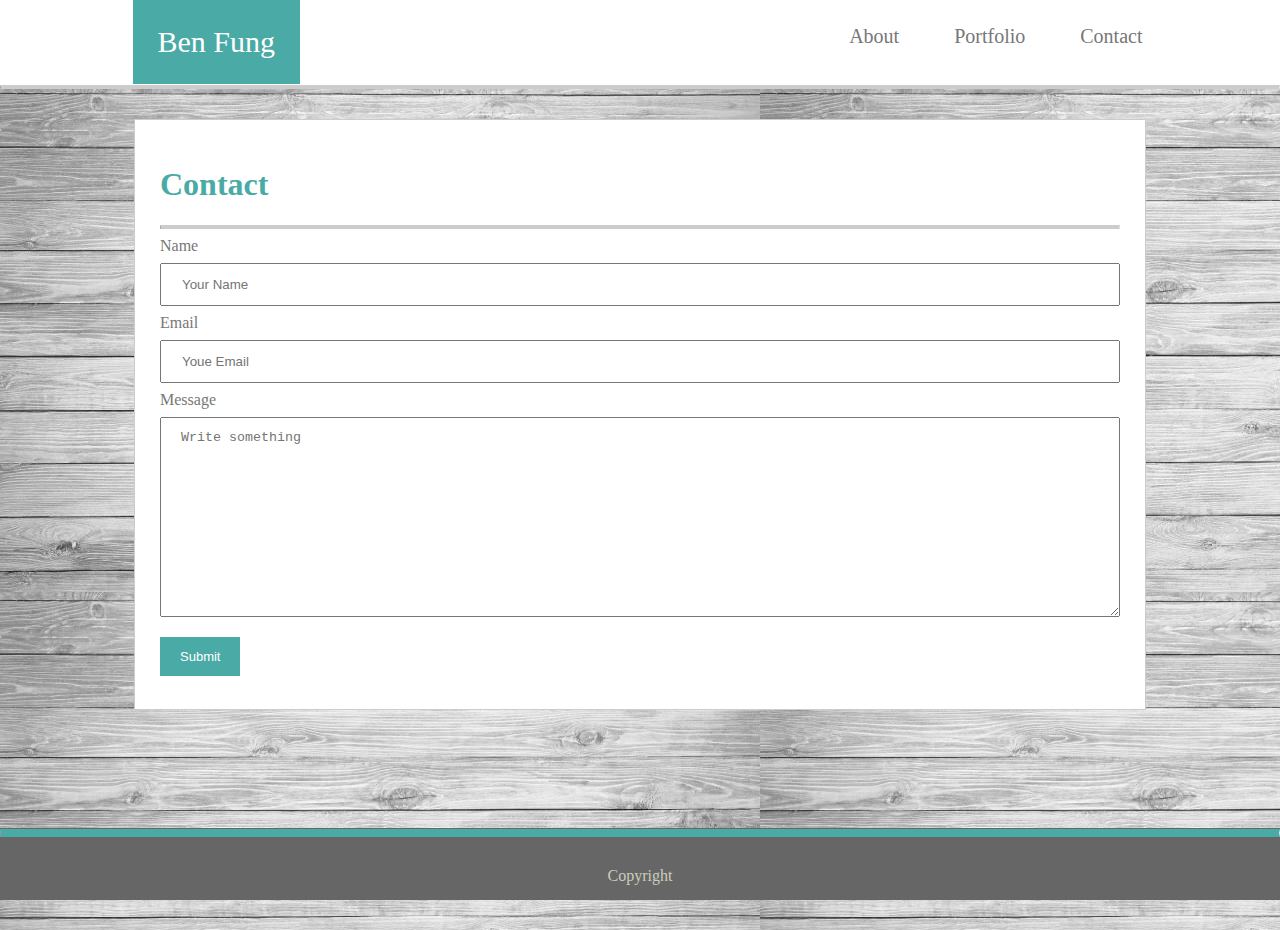
==== contact.html @ c78a5fa1 "added media queries @ 980px" ====
<!DOCTYPE html>
<html>
    <head>
        <meta name="viewport" content="width=device-width, initial-scale=1">
        <title>Ben Fung Contact</title>
        <link rel="stylesheet" type="text/css" href="assets/css/style.css">
    </head>

    <body>

        <div class="header">
            <div class="name">
                Ben Fung
            </div>
            <nav class="nav">
                <a href="index.html">About</a>
                <a href="portfolio.html">Portfolio</a>
                <a href="contact.html">Contact<a>
            </nav>
            
        </div>

        <section>

            <hr id="headline">

            <div class="container">
            
                <h1>Contact</h1>
                <hr>

                <form>

                    <label for="name">Name</label>
                    <input type="text" id="name" name="name" placeholder="Your Name">

                    <label for="email">Email</label>
                    <input type="text" id="email" name="email" placeholder="Youe Email">

                    <label for="message">Message</label>
                    <textarea type="text" id="message" name="message" placeholder="Write something"></textarea>

                    <input type="submit" value="Submit">

                </form>
                

            </div>

            <footer class="footer">
                <hr id=footline>
                Copyright
            </footer>

        </section>

    </body>
</html>
---- assets/css/style.css ----
body {
    margin: 0 auto;
}

section {
    background-image: url("../images/Grey.jpg");
    padding-bottom: 190px;
}

.header {
    background-color: #ffffff;
    padding: 25px 0;
    font-size: 20px;
    width: 1015px;
    margin: 0 auto;
}

.nav {
   float: right;
   position: relative;
   right: -20px;
}

div h1 {
    color: #4aaaa5;
    font-size: xx-large;
}

#headline {
    margin-top: 35px;
}

hr {
    border-top: 3px solid #cccccc;
    border-bottom: 1px solid #cccccc;
}

 nav a:link, nav a:visited, nav a:hover, nav a:active {
    color: #777777;
    text-decoration: none;
    padding: 15px 25px;
}

.name{
    position: absolute;
    top: 0;
    background-color: #4aaaa5;
    font-size: 30px;
    color: #ffffff;
    padding: 25px;
    width: fit-content;
    float: left;
}

.container {
    background-color: #ffffff;
    color: #777777;
    width: 960px;
    margin: 30px auto;
    border: 1px solid #cccccc;
    padding: 25px;
    overflow: auto;
}

img {
    width: 150px;
    height: 200px;
    float: left;
    padding: 20px 20px 20px 0;
}

.p {
    padding: 10px;
    line-height: 150%;
    font-size: larger;
}

#footline {
    border-top: 4px solid #4aaaa5;
    border-bottom: 4px solid #4aaaa5;
    position: relative;
    top: -7px;
}

.footer {
    background-color: #666666;
    color: #ccb;
    text-align: center;
    position: fixed;
    bottom: 0;
    width: 100%;
    line-height: 300%;
}

/*-----contact style----*/

input {
    width: 100%;
    margin: 8px 0;
    padding: 12px 20px;
    box-sizing: border-box;
    display: block;
}

#message {
    height: 200px;
    width: 100%;
    box-sizing: border-box;
    margin: 8px 0;
    padding: 12px 20px;
}

input[type=submit] {
    background-color: #4aaaa5;
    color: #ffffff;
    padding: 12px 20px;
    border: none;
    cursor: pointer;
    width: fit-content;
    font-size: 13px;
}

/*-------Portfolio------*/

.portfolio_images {
    float: left;
    width: 33.5%;
    height: 250px;
    margin: 10px 10px 10px 0;
    overflow: auto;
}

.Wrapper {
    position: relative;
}

#Textbox_Music {
    background-color: #4aaaa5;
    color: #ffffff;
    position: absolute;
    bottom: -260px;
    width: 33.5%;
    text-align: center;
    font-size: 20px;
}

#Textbox_Game {
    background-color: #4aaaa5;
    color: #ffffff;
    position: absolute;
    bottom: -260px;
    right: 286px;
    width: 33.5%;
    text-align: center;
    font-size: 20px;
}

#Textbox_Corgi {
    background-color: #4aaaa5;
    color: #ffffff;
    position: absolute;
    bottom: -570px;
    width: 33.5%;
    text-align: center;
    font-size: 20px;
}

#Textbox_Projects {
    background-color: #4aaaa5;
    color: #ffffff;
    position: absolute;
    bottom: -570px;
    right: 286px;
    width: 33.5%;
    text-align: center;
    font-size: 20px;
}

#Textbox_Resume {
    background-color: #4aaaa5;
    color: #ffffff;
    position: absolute;
    bottom: -900px;
    width: 33.5%;
    text-align: center;
    font-size: 20px;
}

@media screen and (max-width: 980px) {

    .container {
        width: 500px;
        height: fit-content;
        float: left;
        margin-left: 40px;
    }

    .header {
        margin-left: 40px;
    }

    .nav {
        margin-right: 130px;
    }

    section {
        padding-bottom: 130%;
    }

    #Textbox_Game, #Textbox_Projects {
        left: 198px;
    }

    
}

@media screen and (max-width: 768px) {

    
}

@media screen and (max-width: 640px) {

    body {
        position: relative;
    }

    .header {
        position: static;
    }
    

    
}
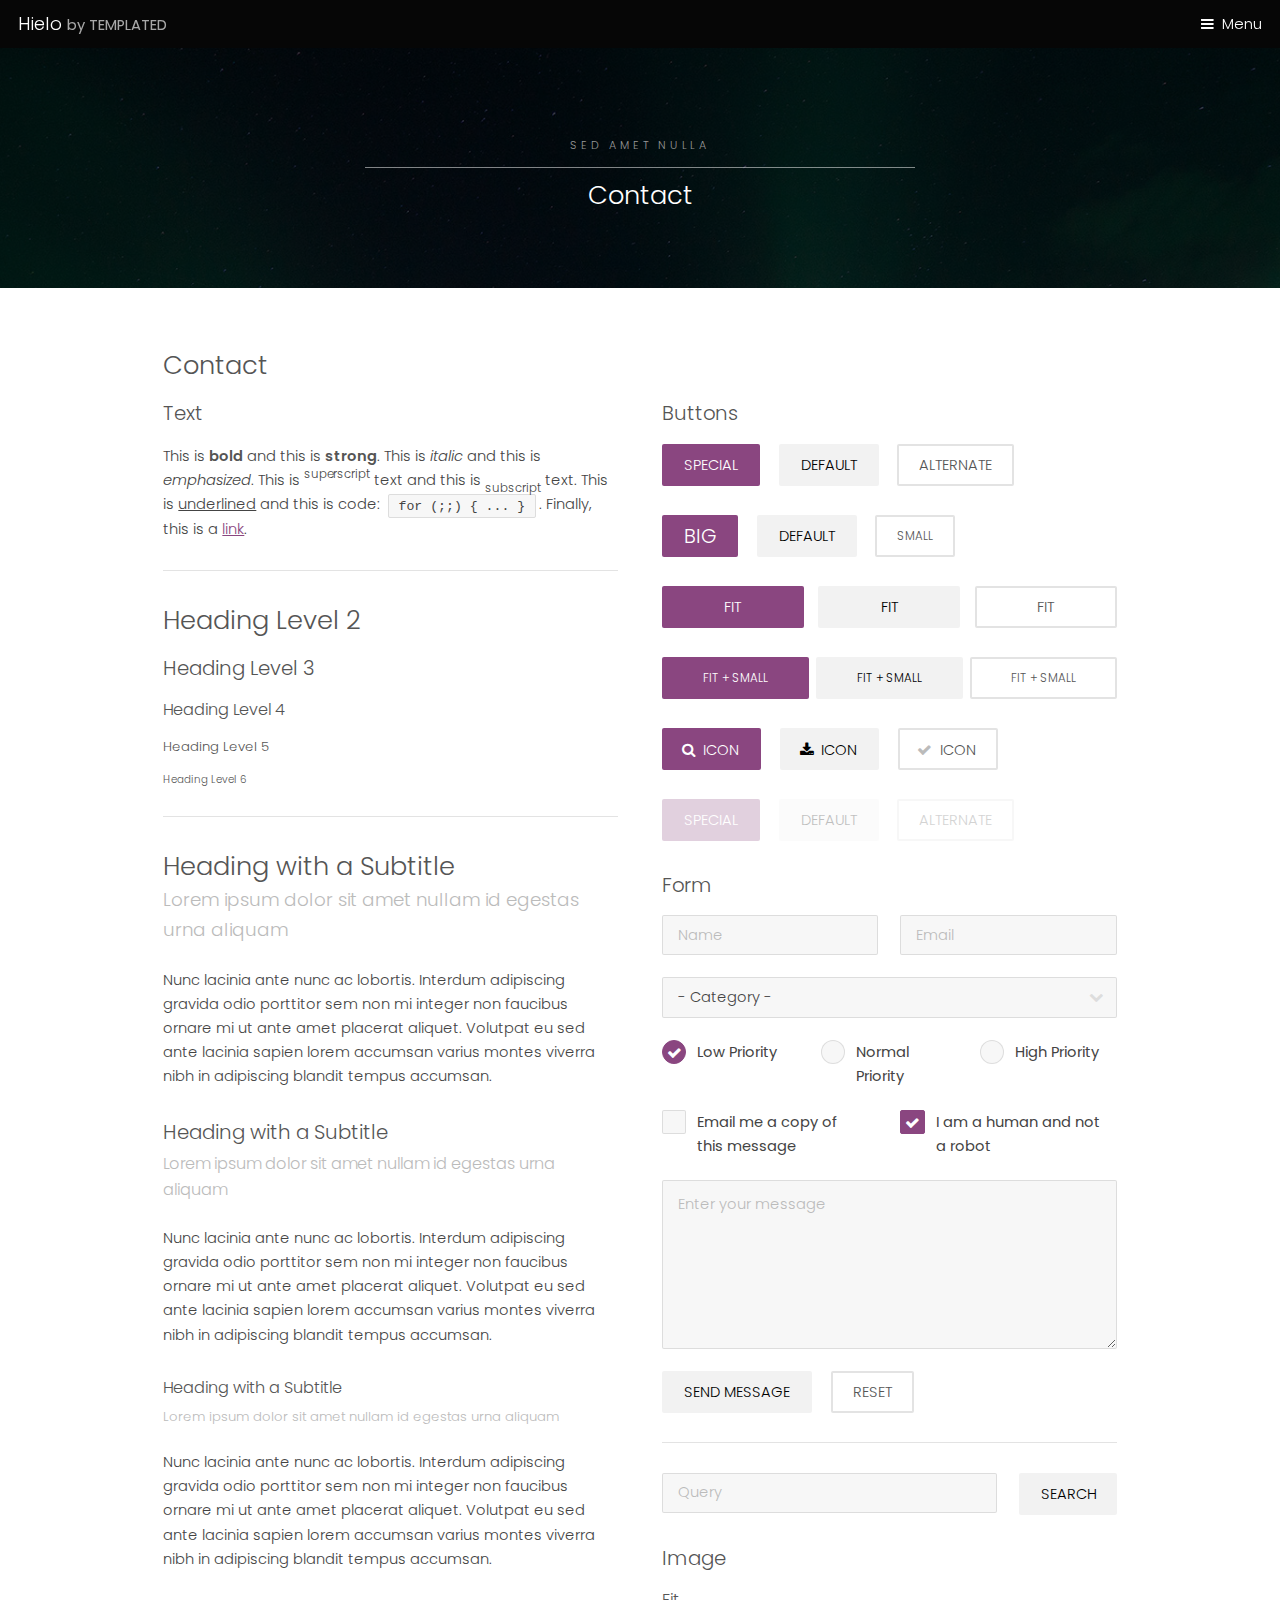
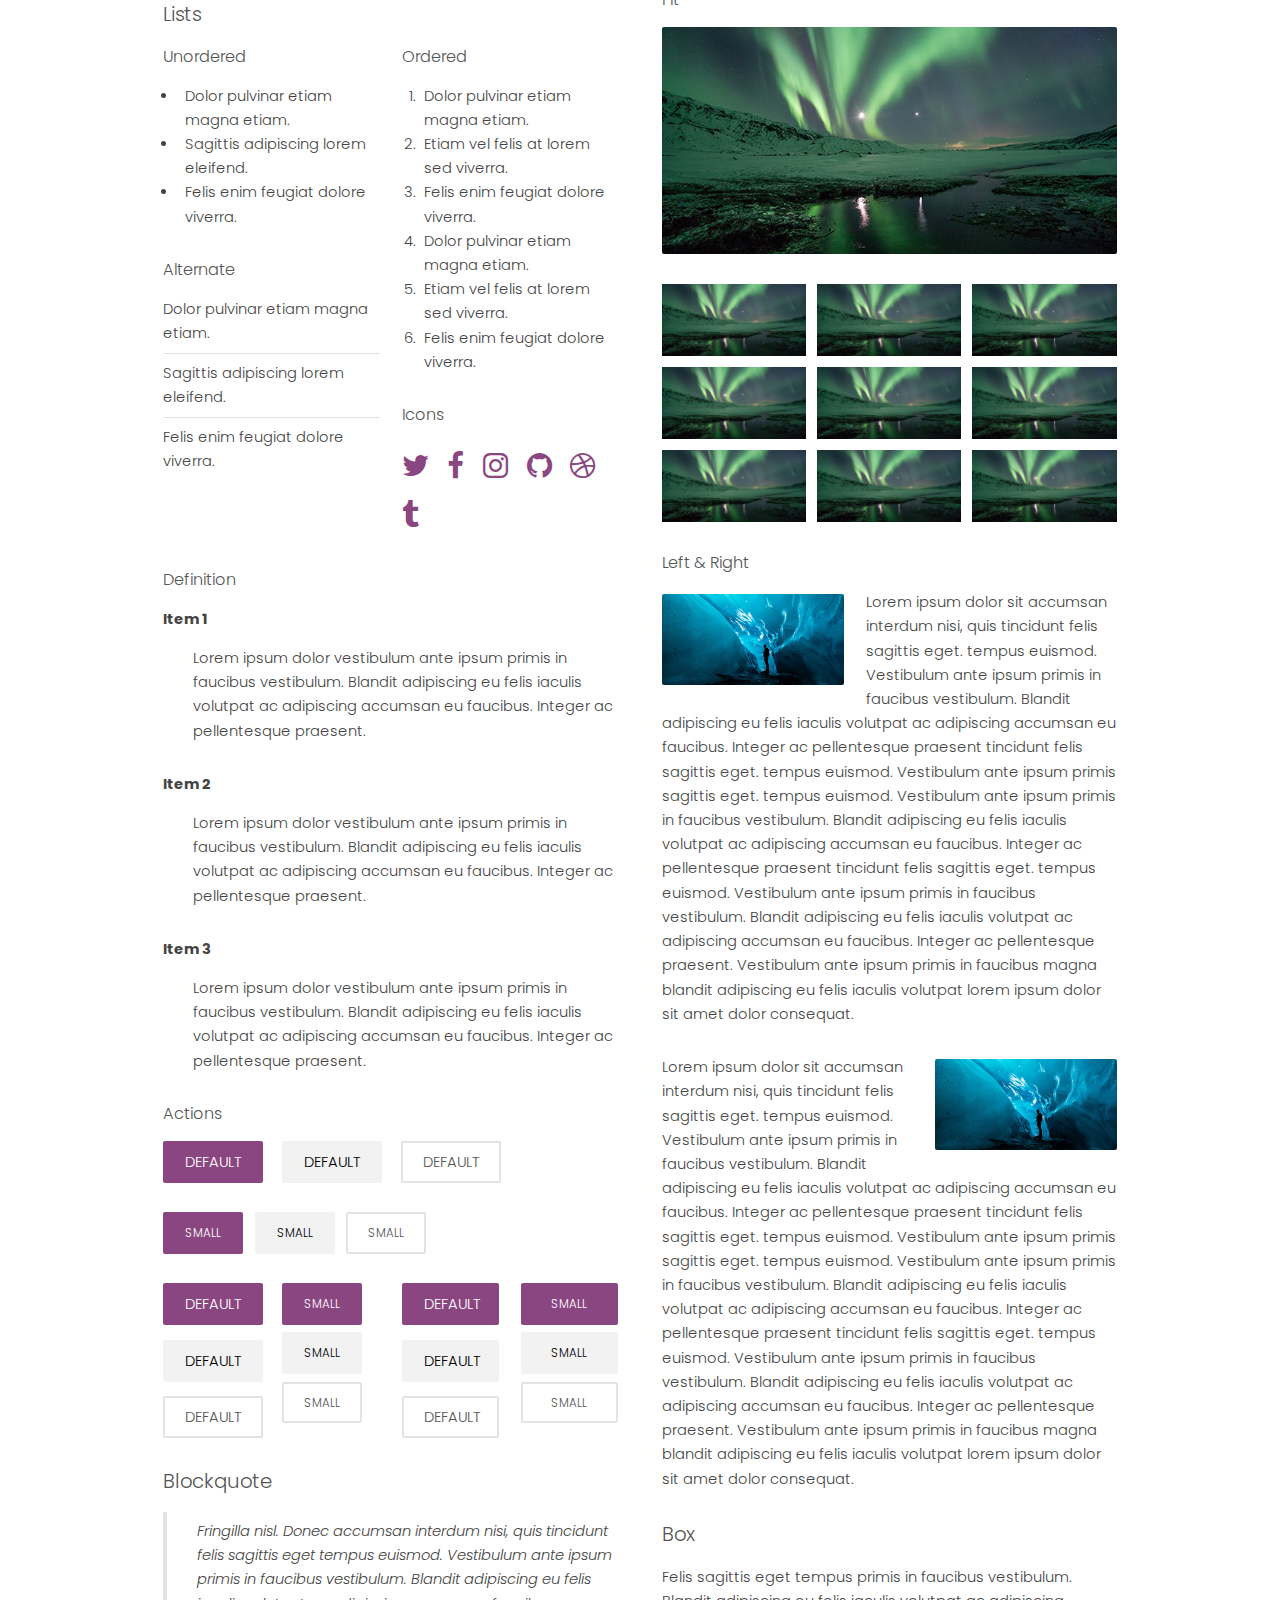
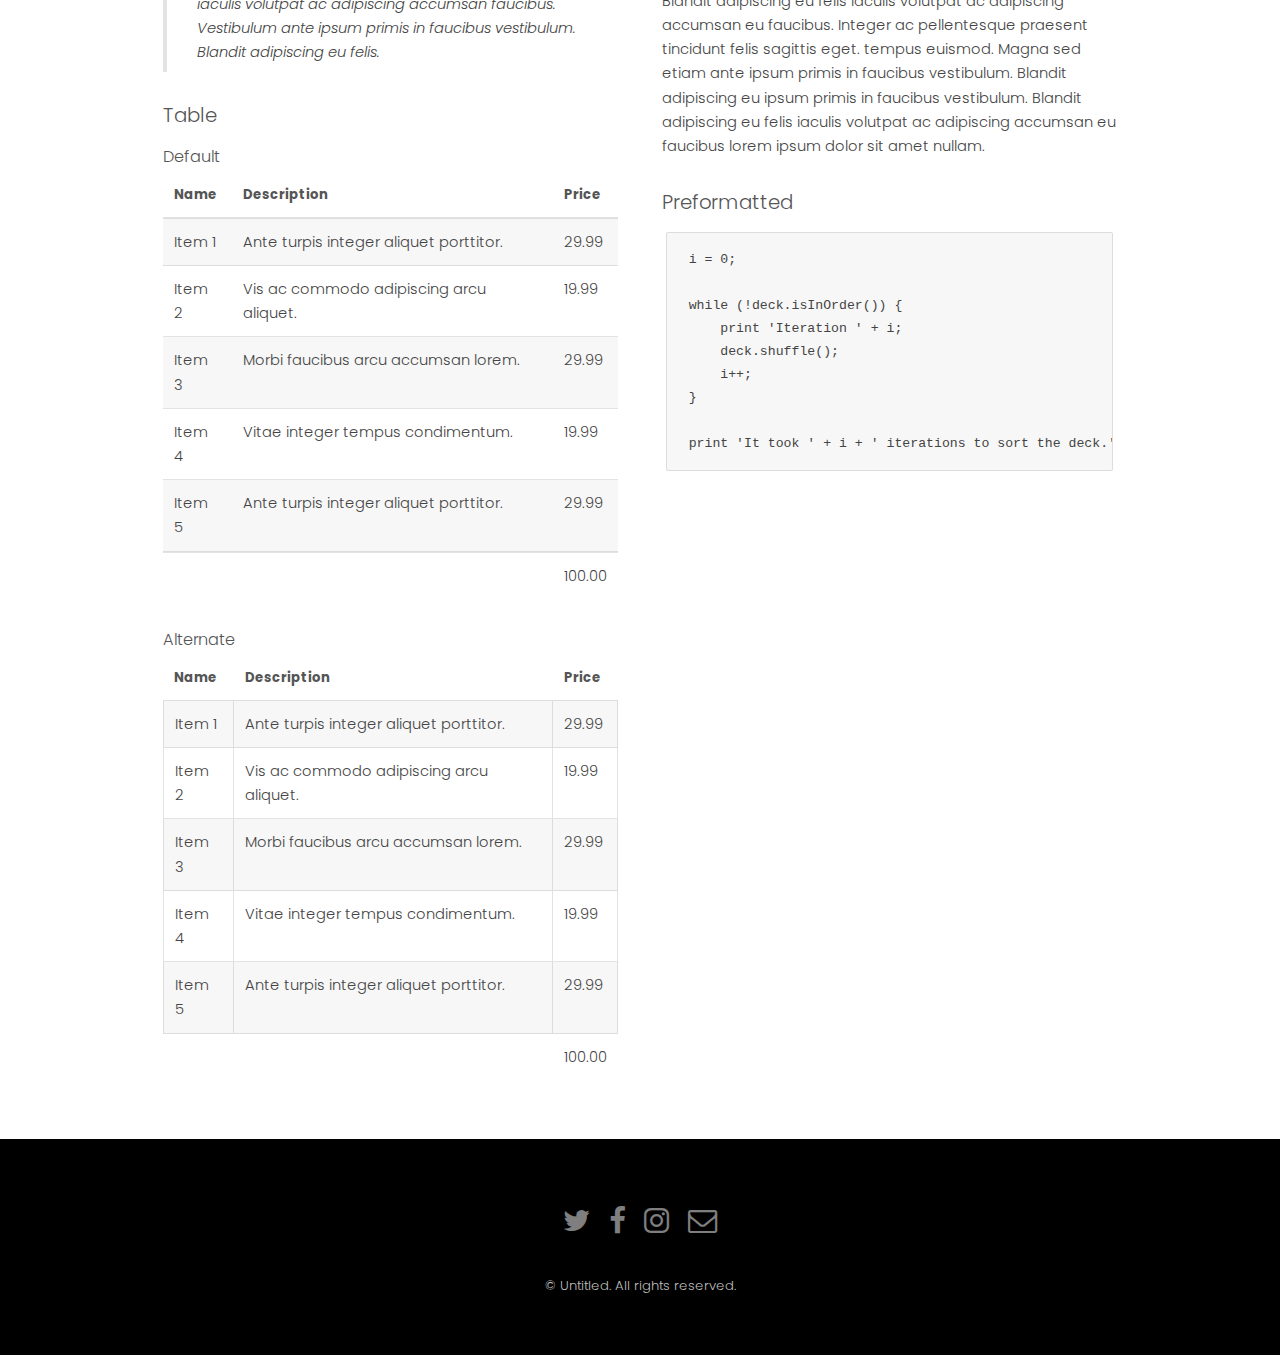
==== commit c0b9e5fa: "Recreate portfolio" ====
--- a/contact.html
+++ b/contact.html
@@ -1,58 +1,459 @@
-<!DOCTYPE html>
-<html>
-    <head>
-        <meta name="viewport" content="width=device-width, initial-scale=1">
-        <title>Ben Fung Contact</title>
-        <link rel="stylesheet" type="text/css" href="assets/css/style.css">
-    </head>
-
-    <body>
-
-        <div class="header">
-            <div class="name">
-                Ben Fung
-            </div>
-            <nav class="nav">
-                <a href="index.html">About</a>
-                <a href="portfolio.html">Portfolio</a>
-                <a href="contact.html">Contact<a>
-            </nav>
-            
-        </div>
-
-        <section>
-
-            <hr id="headline">
-
-            <div class="container">
-            
-                <h1>Contact</h1>
-                <hr>
-
-                <form>
-
-                    <label for="name">Name</label>
-                    <input type="text" id="name" name="name" placeholder="Your Name">
-
-                    <label for="email">Email</label>
-                    <input type="text" id="email" name="email" placeholder="Youe Email">
-
-                    <label for="message">Message</label>
-                    <textarea type="text" id="message" name="message" placeholder="Write something"></textarea>
-
-                    <input type="submit" value="Submit">
-
-                </form>
-                
-
-            </div>
-
-            <footer class="footer">
-                <hr id=footline>
-                Copyright
-            </footer>
-
-        </section>
-
-    </body>
+<!DOCTYPE HTML>
+<!--
+	Hielo by TEMPLATED
+	templated.co @templatedco
+	Released for free under the Creative Commons Attribution 3.0 license (templated.co/license)
+-->
+<html>
+	<head>
+		<title>Hielo by TEMPLATED</title>
+		<meta charset="utf-8" />
+		<meta name="viewport" content="width=device-width, initial-scale=1" />
+		<link rel="stylesheet" href="assets/css/main.css" />
+	</head>
+	<body class="subpage">
+
+		<!-- Header -->
+			<header id="header">
+				<div class="logo"><a href="index.html">Hielo <span>by TEMPLATED</span></a></div>
+				<a href="#menu">Menu</a>
+			</header>
+
+		<!-- Nav -->
+			<nav id="menu">
+				<ul class="links">
+					<li><a href="index.html">Home</a></li>
+					<li><a href="portfolio.html">Portfolio</a></li>
+					<li><a href="contact.html">Contact</a></li>
+				</ul>
+			</nav>
+
+		<!-- One -->
+			<section id="One" class="wrapper style3">
+				<div class="inner">
+					<header class="align-center">
+						<p>Sed amet nulla</p>
+						<h2>Contact</h2>
+					</header>
+				</div>
+			</section>
+
+		<!-- Main -->
+			<div id="main" class="container">
+
+				<!-- Contact -->
+					<h2 id="Contact">Contact</h2>
+					<div class="row 200%">
+						<div class="6u 12u$(medium)">
+
+							<!-- Text stuff -->
+								<h3>Text</h3>
+								<p>This is <b>bold</b> and this is <strong>strong</strong>. This is <i>italic</i> and this is <em>emphasized</em>.
+								This is <sup>superscript</sup> text and this is <sub>subscript</sub> text.
+								This is <u>underlined</u> and this is code: <code>for (;;) { ... }</code>.
+								Finally, this is a <a href="#">link</a>.</p>
+								<hr />
+								<h2>Heading Level 2</h2>
+								<h3>Heading Level 3</h3>
+								<h4>Heading Level 4</h4>
+								<h5>Heading Level 5</h5>
+								<h6>Heading Level 6</h6>
+								<hr />
+								<header>
+									<h2>Heading with a Subtitle</h2>
+									<p>Lorem ipsum dolor sit amet nullam id egestas urna aliquam</p>
+								</header>
+								<p>Nunc lacinia ante nunc ac lobortis. Interdum adipiscing gravida odio porttitor sem non mi integer non faucibus ornare mi ut ante amet placerat aliquet. Volutpat eu sed ante lacinia sapien lorem accumsan varius montes viverra nibh in adipiscing blandit tempus accumsan.</p>
+								<header>
+									<h3>Heading with a Subtitle</h3>
+									<p>Lorem ipsum dolor sit amet nullam id egestas urna aliquam</p>
+								</header>
+								<p>Nunc lacinia ante nunc ac lobortis. Interdum adipiscing gravida odio porttitor sem non mi integer non faucibus ornare mi ut ante amet placerat aliquet. Volutpat eu sed ante lacinia sapien lorem accumsan varius montes viverra nibh in adipiscing blandit tempus accumsan.</p>
+								<header>
+									<h4>Heading with a Subtitle</h4>
+									<p>Lorem ipsum dolor sit amet nullam id egestas urna aliquam</p>
+								</header>
+								<p>Nunc lacinia ante nunc ac lobortis. Interdum adipiscing gravida odio porttitor sem non mi integer non faucibus ornare mi ut ante amet placerat aliquet. Volutpat eu sed ante lacinia sapien lorem accumsan varius montes viverra nibh in adipiscing blandit tempus accumsan.</p>
+
+							<!-- Lists -->
+								<h3>Lists</h3>
+								<div class="row">
+									<div class="6u 12u$(small)">
+
+										<h4>Unordered</h4>
+										<ul>
+											<li>Dolor pulvinar etiam magna etiam.</li>
+											<li>Sagittis adipiscing lorem eleifend.</li>
+											<li>Felis enim feugiat dolore viverra.</li>
+										</ul>
+
+										<h4>Alternate</h4>
+										<ul class="alt">
+											<li>Dolor pulvinar etiam magna etiam.</li>
+											<li>Sagittis adipiscing lorem eleifend.</li>
+											<li>Felis enim feugiat dolore viverra.</li>
+										</ul>
+
+									</div>
+									<div class="6u$ 12u$(small)">
+
+										<h4>Ordered</h4>
+										<ol>
+											<li>Dolor pulvinar etiam magna etiam.</li>
+											<li>Etiam vel felis at lorem sed viverra.</li>
+											<li>Felis enim feugiat dolore viverra.</li>
+											<li>Dolor pulvinar etiam magna etiam.</li>
+											<li>Etiam vel felis at lorem sed viverra.</li>
+											<li>Felis enim feugiat dolore viverra.</li>
+										</ol>
+
+										<h4>Icons</h4>
+										<ul class="icons">
+											<li><a href="#" class="icon fa-twitter"><span class="label">Twitter</span></a></li>
+											<li><a href="#" class="icon fa-facebook"><span class="label">Facebook</span></a></li>
+											<li><a href="#" class="icon fa-instagram"><span class="label">Instagram</span></a></li>
+											<li><a href="#" class="icon fa-github"><span class="label">Github</span></a></li>
+											<li><a href="#" class="icon fa-dribbble"><span class="label">Dribbble</span></a></li>
+											<li><a href="#" class="icon fa-tumblr"><span class="label">Tumblr</span></a></li>
+										</ul>
+
+									</div>
+								</div>
+								<h4>Definition</h4>
+								<dl>
+									<dt>Item 1</dt>
+									<dd>
+										<p>Lorem ipsum dolor vestibulum ante ipsum primis in faucibus vestibulum. Blandit adipiscing eu felis iaculis volutpat ac adipiscing accumsan eu faucibus. Integer ac pellentesque praesent.</p>
+									</dd>
+									<dt>Item 2</dt>
+									<dd>
+										<p>Lorem ipsum dolor vestibulum ante ipsum primis in faucibus vestibulum. Blandit adipiscing eu felis iaculis volutpat ac adipiscing accumsan eu faucibus. Integer ac pellentesque praesent.</p>
+									</dd>
+									<dt>Item 3</dt>
+									<dd>
+										<p>Lorem ipsum dolor vestibulum ante ipsum primis in faucibus vestibulum. Blandit adipiscing eu felis iaculis volutpat ac adipiscing accumsan eu faucibus. Integer ac pellentesque praesent.</p>
+									</dd>
+								</dl>
+
+								<h4>Actions</h4>
+								<ul class="actions">
+									<li><a href="#" class="button special">Default</a></li>
+									<li><a href="#" class="button">Default</a></li>
+									<li><a href="#" class="button alt">Default</a></li>
+								</ul>
+								<ul class="actions small">
+									<li><a href="#" class="button special small">Small</a></li>
+									<li><a href="#" class="button small">Small</a></li>
+									<li><a href="#" class="button alt small">Small</a></li>
+								</ul>
+								<div class="row">
+									<div class="3u 12u$(small)">
+										<ul class="actions vertical">
+											<li><a href="#" class="button special">Default</a></li>
+											<li><a href="#" class="button">Default</a></li>
+											<li><a href="#" class="button alt">Default</a></li>
+										</ul>
+									</div>
+									<div class="3u 12u$(small)">
+										<ul class="actions vertical small">
+											<li><a href="#" class="button special small">Small</a></li>
+											<li><a href="#" class="button small">Small</a></li>
+											<li><a href="#" class="button alt small">Small</a></li>
+										</ul>
+									</div>
+									<div class="3u 12u$(small)">
+										<ul class="actions vertical">
+											<li><a href="#" class="button special fit">Default</a></li>
+											<li><a href="#" class="button fit">Default</a></li>
+											<li><a href="#" class="button alt fit">Default</a></li>
+										</ul>
+									</div>
+									<div class="3u$ 12u$(small)">
+										<ul class="actions vertical small">
+											<li><a href="#" class="button special small fit">Small</a></li>
+											<li><a href="#" class="button small fit">Small</a></li>
+											<li><a href="#" class="button alt small fit">Small</a></li>
+										</ul>
+									</div>
+								</div>
+
+							<!-- Blockquote -->
+								<h3>Blockquote</h3>
+								<blockquote>Fringilla nisl. Donec accumsan interdum nisi, quis tincidunt felis sagittis eget tempus euismod. Vestibulum ante ipsum primis in faucibus vestibulum. Blandit adipiscing eu felis iaculis volutpat ac adipiscing accumsan faucibus. Vestibulum ante ipsum primis in faucibus vestibulum. Blandit adipiscing eu felis.</blockquote>
+
+							<!-- Table -->
+								<h3>Table</h3>
+
+								<h4>Default</h4>
+								<div class="table-wrapper">
+									<table>
+										<thead>
+											<tr>
+												<th>Name</th>
+												<th>Description</th>
+												<th>Price</th>
+											</tr>
+										</thead>
+										<tbody>
+											<tr>
+												<td>Item 1</td>
+												<td>Ante turpis integer aliquet porttitor.</td>
+												<td>29.99</td>
+											</tr>
+											<tr>
+												<td>Item 2</td>
+												<td>Vis ac commodo adipiscing arcu aliquet.</td>
+												<td>19.99</td>
+											</tr>
+											<tr>
+												<td>Item 3</td>
+												<td> Morbi faucibus arcu accumsan lorem.</td>
+												<td>29.99</td>
+											</tr>
+											<tr>
+												<td>Item 4</td>
+												<td>Vitae integer tempus condimentum.</td>
+												<td>19.99</td>
+											</tr>
+											<tr>
+												<td>Item 5</td>
+												<td>Ante turpis integer aliquet porttitor.</td>
+												<td>29.99</td>
+											</tr>
+										</tbody>
+										<tfoot>
+											<tr>
+												<td colspan="2"></td>
+												<td>100.00</td>
+											</tr>
+										</tfoot>
+									</table>
+								</div>
+
+								<h4>Alternate</h4>
+								<div class="table-wrapper">
+									<table class="alt">
+										<thead>
+											<tr>
+												<th>Name</th>
+												<th>Description</th>
+												<th>Price</th>
+											</tr>
+										</thead>
+										<tbody>
+											<tr>
+												<td>Item 1</td>
+												<td>Ante turpis integer aliquet porttitor.</td>
+												<td>29.99</td>
+											</tr>
+											<tr>
+												<td>Item 2</td>
+												<td>Vis ac commodo adipiscing arcu aliquet.</td>
+												<td>19.99</td>
+											</tr>
+											<tr>
+												<td>Item 3</td>
+												<td> Morbi faucibus arcu accumsan lorem.</td>
+												<td>29.99</td>
+											</tr>
+											<tr>
+												<td>Item 4</td>
+												<td>Vitae integer tempus condimentum.</td>
+												<td>19.99</td>
+											</tr>
+											<tr>
+												<td>Item 5</td>
+												<td>Ante turpis integer aliquet porttitor.</td>
+												<td>29.99</td>
+											</tr>
+										</tbody>
+										<tfoot>
+											<tr>
+												<td colspan="2"></td>
+												<td>100.00</td>
+											</tr>
+										</tfoot>
+									</table>
+								</div>
+
+						</div>
+						<div class="6u$ 12u$(medium)">
+
+							<!-- Buttons -->
+								<h3>Buttons</h3>
+								<ul class="actions">
+									<li><a href="#" class="button special">Special</a></li>
+									<li><a href="#" class="button">Default</a></li>
+									<li><a href="#" class="button alt">Alternate</a></li>
+								</ul>
+								<ul class="actions">
+									<li><a href="#" class="button special big">Big</a></li>
+									<li><a href="#" class="button">Default</a></li>
+									<li><a href="#" class="button alt small">Small</a></li>
+								</ul>
+								<ul class="actions fit">
+									<li><a href="#" class="button special fit">Fit</a></li>
+									<li><a href="#" class="button fit">Fit</a></li>
+									<li><a href="#" class="button alt fit">Fit</a></li>
+								</ul>
+								<ul class="actions fit small">
+									<li><a href="#" class="button special fit small">Fit + Small</a></li>
+									<li><a href="#" class="button fit small">Fit + Small</a></li>
+									<li><a href="#" class="button alt fit small">Fit + Small</a></li>
+								</ul>
+								<ul class="actions">
+									<li><a href="#" class="button special icon fa-search">Icon</a></li>
+									<li><a href="#" class="button icon fa-download">Icon</a></li>
+									<li><a href="#" class="button alt icon fa-check">Icon</a></li>
+								</ul>
+								<ul class="actions">
+									<li><span class="button special disabled">Special</span></li>
+									<li><span class="button disabled">Default</span></li>
+									<li><span class="button alt disabled">Alternate</span></li>
+								</ul>
+
+							<!-- Form -->
+								<h3>Form</h3>
+
+								<form method="post" action="#">
+									<div class="row uniform">
+										<div class="6u 12u$(xsmall)">
+											<input type="text" name="name" id="name" value="" placeholder="Name" />
+										</div>
+										<div class="6u$ 12u$(xsmall)">
+											<input type="email" name="email" id="email" value="" placeholder="Email" />
+										</div>
+										<!-- Break -->
+										<div class="12u$">
+											<div class="select-wrapper">
+												<select name="category" id="category">
+													<option value="">- Category -</option>
+													<option value="1">Manufacturing</option>
+													<option value="1">Shipping</option>
+													<option value="1">Administration</option>
+													<option value="1">Human Resources</option>
+												</select>
+											</div>
+										</div>
+										<!-- Break -->
+										<div class="4u 12u$(small)">
+											<input type="radio" id="priority-low" name="priority" checked>
+											<label for="priority-low">Low Priority</label>
+										</div>
+										<div class="4u 12u$(small)">
+											<input type="radio" id="priority-normal" name="priority">
+											<label for="priority-normal">Normal Priority</label>
+										</div>
+										<div class="4u$ 12u$(small)">
+											<input type="radio" id="priority-high" name="priority">
+											<label for="priority-high">High Priority</label>
+										</div>
+										<!-- Break -->
+										<div class="6u 12u$(small)">
+											<input type="checkbox" id="copy" name="copy">
+											<label for="copy">Email me a copy of this message</label>
+										</div>
+										<div class="6u$ 12u$(small)">
+											<input type="checkbox" id="human" name="human" checked>
+											<label for="human">I am a human and not a robot</label>
+										</div>
+										<!-- Break -->
+										<div class="12u$">
+											<textarea name="message" id="message" placeholder="Enter your message" rows="6"></textarea>
+										</div>
+										<!-- Break -->
+										<div class="12u$">
+											<ul class="actions">
+												<li><input type="submit" value="Send Message" /></li>
+												<li><input type="reset" value="Reset" class="alt" /></li>
+											</ul>
+										</div>
+									</div>
+								</form>
+
+								<hr />
+
+								<form method="post" action="#">
+									<div class="row uniform">
+										<div class="9u 12u$(small)">
+											<input type="text" name="query" id="query" value="" placeholder="Query" />
+										</div>
+										<div class="3u$ 12u$(small)">
+											<input type="submit" value="Search" class="fit" />
+										</div>
+									</div>
+								</form>
+
+							<!-- Image -->
+								<h3>Image</h3>
+
+								<h4>Fit</h4>
+								<span class="image fit"><img src="images/pic01.jpg" alt="" /></span>
+								<div class="box alt">
+									<div class="row 50% uniform">
+										<div class="4u"><span class="image fit"><img src="images/pic01.jpg" alt="" /></span></div>
+										<div class="4u"><span class="image fit"><img src="images/pic01.jpg" alt="" /></span></div>
+										<div class="4u$"><span class="image fit"><img src="images/pic01.jpg" alt="" /></span></div>
+										<!-- Break -->
+										<div class="4u"><span class="image fit"><img src="images/pic01.jpg" alt="" /></span></div>
+										<div class="4u"><span class="image fit"><img src="images/pic01.jpg" alt="" /></span></div>
+										<div class="4u$"><span class="image fit"><img src="images/pic01.jpg" alt="" /></span></div>
+										<!-- Break -->
+										<div class="4u"><span class="image fit"><img src="images/pic01.jpg" alt="" /></span></div>
+										<div class="4u"><span class="image fit"><img src="images/pic01.jpg" alt="" /></span></div>
+										<div class="4u$"><span class="image fit"><img src="images/pic01.jpg" alt="" /></span></div>
+									</div>
+								</div>
+
+								<h4>Left &amp; Right</h4>
+								<p><span class="image left"><img src="images/pic02.jpg" alt="" /></span>Lorem ipsum dolor sit accumsan interdum nisi, quis tincidunt felis sagittis eget. tempus euismod. Vestibulum ante ipsum primis in faucibus vestibulum. Blandit adipiscing eu felis iaculis volutpat ac adipiscing accumsan eu faucibus. Integer ac pellentesque praesent tincidunt felis sagittis eget. tempus euismod. Vestibulum ante ipsum primis sagittis eget. tempus euismod. Vestibulum ante ipsum primis in faucibus vestibulum. Blandit adipiscing eu felis iaculis volutpat ac adipiscing accumsan eu faucibus. Integer ac pellentesque praesent tincidunt felis sagittis eget. tempus euismod. Vestibulum ante ipsum primis in faucibus vestibulum. Blandit adipiscing eu felis iaculis volutpat ac adipiscing accumsan eu faucibus. Integer ac pellentesque praesent. Vestibulum ante ipsum primis in faucibus magna blandit adipiscing eu felis iaculis volutpat lorem ipsum dolor sit amet dolor consequat.</p>
+								<p><span class="image right"><img src="images/pic02.jpg" alt="" /></span>Lorem ipsum dolor sit accumsan interdum nisi, quis tincidunt felis sagittis eget. tempus euismod. Vestibulum ante ipsum primis in faucibus vestibulum. Blandit adipiscing eu felis iaculis volutpat ac adipiscing accumsan eu faucibus. Integer ac pellentesque praesent tincidunt felis sagittis eget. tempus euismod. Vestibulum ante ipsum primis sagittis eget. tempus euismod. Vestibulum ante ipsum primis in faucibus vestibulum. Blandit adipiscing eu felis iaculis volutpat ac adipiscing accumsan eu faucibus. Integer ac pellentesque praesent tincidunt felis sagittis eget. tempus euismod. Vestibulum ante ipsum primis in faucibus vestibulum. Blandit adipiscing eu felis iaculis volutpat ac adipiscing accumsan eu faucibus. Integer ac pellentesque praesent. Vestibulum ante ipsum primis in faucibus magna blandit adipiscing eu felis iaculis volutpat lorem ipsum dolor sit amet dolor consequat.</p>
+
+							<!-- Box -->
+								<h3>Box</h3>
+								<div class="box">
+									<p>Felis sagittis eget tempus primis in faucibus vestibulum. Blandit adipiscing eu felis iaculis volutpat ac adipiscing accumsan eu faucibus. Integer ac pellentesque praesent tincidunt felis sagittis eget. tempus euismod. Magna sed etiam ante ipsum primis in faucibus vestibulum. Blandit adipiscing eu ipsum primis in faucibus vestibulum. Blandit adipiscing eu felis iaculis volutpat ac adipiscing accumsan eu faucibus lorem ipsum dolor sit amet nullam.</p>
+								</div>
+
+							<!-- Preformatted Code -->
+								<h3>Preformatted</h3>
+								<pre><code>i = 0;
+
+while (!deck.isInOrder()) {
+    print 'Iteration ' + i;
+    deck.shuffle();
+    i++;
+}
+
+print 'It took ' + i + ' iterations to sort the deck.';
+</code></pre>
+
+						</div>
+					</div>
+
+			</div>
+
+		<!-- Footer -->
+			<footer id="footer">
+				<div class="container">
+					<ul class="icons">
+						<li><a href="#" class="icon fa-twitter"><span class="label">Twitter</span></a></li>
+						<li><a href="#" class="icon fa-facebook"><span class="label">Facebook</span></a></li>
+						<li><a href="#" class="icon fa-instagram"><span class="label">Instagram</span></a></li>
+						<li><a href="#" class="icon fa-envelope-o"><span class="label">Email</span></a></li>
+					</ul>
+				</div>
+				<div class="copyright">
+					&copy; Untitled. All rights reserved.
+				</div>
+			</footer>
+
+		<!-- Scripts -->
+			<script src="assets/js/jquery.min.js"></script>
+			<script src="assets/js/jquery.scrollex.min.js"></script>
+			<script src="assets/js/skel.min.js"></script>
+			<script src="assets/js/util.js"></script>
+			<script src="assets/js/main.js"></script>
+
+	</body>
 </html>--- a/assets/css/main.css
+++ b/assets/css/main.css
@@ -0,0 +1,4312 @@
+@charset "UTF-8";
+@import url(font-awesome.min.css);
+@import url("https://fonts.googleapis.com/css?family=Poppins:300,400,500,600,700");
+
+/*
+	Hielo by TEMPLATED
+	templated.co @templatedco
+	Released for free under the Creative Commons Attribution 3.0 license (templated.co/license)
+*/
+
+/* Reset */
+
+	html, body, div, span, applet, object, iframe, h1, h2, h3, h4, h5, h6, p, blockquote, pre, a, abbr, acronym, address, big, cite, code, del, dfn, em, img, ins, kbd, q, s, samp, small, strike, strong, sub, sup, tt, var, b, u, i, center, dl, dt, dd, ol, ul, li, fieldset, form, label, legend, table, caption, tbody, tfoot, thead, tr, th, td, article, aside, canvas, details, embed, figure, figcaption, footer, header, hgroup, menu, nav, output, ruby, section, summary, time, mark, audio, video {
+		margin: 0;
+		padding: 0;
+		border: 0;
+		font-size: 100%;
+		font: inherit;
+		vertical-align: baseline;
+	}
+
+	article, aside, details, figcaption, figure, footer, header, hgroup, menu, nav, section {
+		display: block;
+	}
+
+	body {
+		line-height: 1;
+	}
+
+	ol, ul {
+		list-style: none;
+	}
+
+	blockquote, q {
+		quotes: none;
+	}
+
+	blockquote:before, blockquote:after, q:before, q:after {
+		content: '';
+		content: none;
+	}
+
+	table {
+		border-collapse: collapse;
+		border-spacing: 0;
+	}
+
+	body {
+		-webkit-text-size-adjust: none;
+	}
+
+/* Box Model */
+
+	*, *:before, *:after {
+		-moz-box-sizing: border-box;
+		-webkit-box-sizing: border-box;
+		box-sizing: border-box;
+	}
+
+/* Containers */
+
+	.container {
+		margin-left: auto;
+		margin-right: auto;
+	}
+
+	.container.\31 25\25 {
+		width: 100%;
+		max-width: 100rem;
+		min-width: 80rem;
+	}
+
+	.container.\37 5\25 {
+		width: 60rem;
+	}
+
+	.container.\35 0\25 {
+		width: 40rem;
+	}
+
+	.container.\32 5\25 {
+		width: 20rem;
+	}
+
+	.container {
+		width: 80rem;
+	}
+
+	@media screen and (max-width: 1680px) {
+
+		.container.\31 25\25 {
+			width: 100%;
+			max-width: 100rem;
+			min-width: 80rem;
+		}
+
+		.container.\37 5\25 {
+			width: 60rem;
+		}
+
+		.container.\35 0\25 {
+			width: 40rem;
+		}
+
+		.container.\32 5\25 {
+			width: 20rem;
+		}
+
+		.container {
+			width: 80rem;
+		}
+
+	}
+
+	@media screen and (max-width: 1280px) {
+
+		.container.\31 25\25 {
+			width: 100%;
+			max-width: 81.25rem;
+			min-width: 65rem;
+		}
+
+		.container.\37 5\25 {
+			width: 48.75rem;
+		}
+
+		.container.\35 0\25 {
+			width: 32.5rem;
+		}
+
+		.container.\32 5\25 {
+			width: 16.25rem;
+		}
+
+		.container {
+			width: 65rem;
+		}
+
+	}
+
+	@media screen and (max-width: 980px) {
+
+		.container.\31 25\25 {
+			width: 100%;
+			max-width: 112.5%;
+			min-width: 90%;
+		}
+
+		.container.\37 5\25 {
+			width: 67.5%;
+		}
+
+		.container.\35 0\25 {
+			width: 45%;
+		}
+
+		.container.\32 5\25 {
+			width: 22.5%;
+		}
+
+		.container {
+			width: 90%;
+		}
+
+	}
+
+	@media screen and (max-width: 736px) {
+
+		.container.\31 25\25 {
+			width: 100%;
+			max-width: 112.5%;
+			min-width: 90%;
+		}
+
+		.container.\37 5\25 {
+			width: 67.5%;
+		}
+
+		.container.\35 0\25 {
+			width: 45%;
+		}
+
+		.container.\32 5\25 {
+			width: 22.5%;
+		}
+
+		.container {
+			width: 90% !important;
+		}
+
+	}
+
+	@media screen and (max-width: 480px) {
+
+		.container.\31 25\25 {
+			width: 100%;
+			max-width: 112.5%;
+			min-width: 90%;
+		}
+
+		.container.\37 5\25 {
+			width: 67.5%;
+		}
+
+		.container.\35 0\25 {
+			width: 45%;
+		}
+
+		.container.\32 5\25 {
+			width: 22.5%;
+		}
+
+		.container {
+			width: 90% !important;
+		}
+
+	}
+
+/* Grid */
+
+	.row {
+		border-bottom: solid 1px transparent;
+		-moz-box-sizing: border-box;
+		-webkit-box-sizing: border-box;
+		box-sizing: border-box;
+	}
+
+	.row > * {
+		float: left;
+		-moz-box-sizing: border-box;
+		-webkit-box-sizing: border-box;
+		box-sizing: border-box;
+	}
+
+	.row:after, .row:before {
+		content: '';
+		display: block;
+		clear: both;
+		height: 0;
+	}
+
+	.row.uniform > * > :first-child {
+		margin-top: 0;
+	}
+
+	.row.uniform > * > :last-child {
+		margin-bottom: 0;
+	}
+
+	.row.\30 \25 > * {
+		padding: 0 0 0 0rem;
+	}
+
+	.row.\30 \25 {
+		margin: 0 0 -1px 0rem;
+	}
+
+	.row.uniform.\30 \25 > * {
+		padding: 0rem 0 0 0rem;
+	}
+
+	.row.uniform.\30 \25 {
+		margin: 0rem 0 -1px 0rem;
+	}
+
+	.row > * {
+		padding: 0 0 0 2rem;
+	}
+
+	.row {
+		margin: 0 0 -1px -2rem;
+	}
+
+	.row.uniform > * {
+		padding: 2rem 0 0 2rem;
+	}
+
+	.row.uniform {
+		margin: -2rem 0 -1px -2rem;
+	}
+
+	.row.\32 00\25 > * {
+		padding: 0 0 0 4rem;
+	}
+
+	.row.\32 00\25 {
+		margin: 0 0 -1px -4rem;
+	}
+
+	.row.uniform.\32 00\25 > * {
+		padding: 4rem 0 0 4rem;
+	}
+
+	.row.uniform.\32 00\25 {
+		margin: -4rem 0 -1px -4rem;
+	}
+
+	.row.\31 50\25 > * {
+		padding: 0 0 0 3rem;
+	}
+
+	.row.\31 50\25 {
+		margin: 0 0 -1px -3rem;
+	}
+
+	.row.uniform.\31 50\25 > * {
+		padding: 3rem 0 0 3rem;
+	}
+
+	.row.uniform.\31 50\25 {
+		margin: -3rem 0 -1px -3rem;
+	}
+
+	.row.\35 0\25 > * {
+		padding: 0 0 0 1rem;
+	}
+
+	.row.\35 0\25 {
+		margin: 0 0 -1px -1rem;
+	}
+
+	.row.uniform.\35 0\25 > * {
+		padding: 1rem 0 0 1rem;
+	}
+
+	.row.uniform.\35 0\25 {
+		margin: -1rem 0 -1px -1rem;
+	}
+
+	.row.\32 5\25 > * {
+		padding: 0 0 0 0.5rem;
+	}
+
+	.row.\32 5\25 {
+		margin: 0 0 -1px -0.5rem;
+	}
+
+	.row.uniform.\32 5\25 > * {
+		padding: 0.5rem 0 0 0.5rem;
+	}
+
+	.row.uniform.\32 5\25 {
+		margin: -0.5rem 0 -1px -0.5rem;
+	}
+
+	.\31 2u, .\31 2u\24 {
+		width: 100%;
+		clear: none;
+		margin-left: 0;
+	}
+
+	.\31 1u, .\31 1u\24 {
+		width: 91.6666666667%;
+		clear: none;
+		margin-left: 0;
+	}
+
+	.\31 0u, .\31 0u\24 {
+		width: 83.3333333333%;
+		clear: none;
+		margin-left: 0;
+	}
+
+	.\39 u, .\39 u\24 {
+		width: 75%;
+		clear: none;
+		margin-left: 0;
+	}
+
+	.\38 u, .\38 u\24 {
+		width: 66.6666666667%;
+		clear: none;
+		margin-left: 0;
+	}
+
+	.\37 u, .\37 u\24 {
+		width: 58.3333333333%;
+		clear: none;
+		margin-left: 0;
+	}
+
+	.\36 u, .\36 u\24 {
+		width: 50%;
+		clear: none;
+		margin-left: 0;
+	}
+
+	.\35 u, .\35 u\24 {
+		width: 41.6666666667%;
+		clear: none;
+		margin-left: 0;
+	}
+
+	.\34 u, .\34 u\24 {
+		width: 33.3333333333%;
+		clear: none;
+		margin-left: 0;
+	}
+
+	.\33 u, .\33 u\24 {
+		width: 25%;
+		clear: none;
+		margin-left: 0;
+	}
+
+	.\32 u, .\32 u\24 {
+		width: 16.6666666667%;
+		clear: none;
+		margin-left: 0;
+	}
+
+	.\31 u, .\31 u\24 {
+		width: 8.3333333333%;
+		clear: none;
+		margin-left: 0;
+	}
+
+	.\31 2u\24 + *,
+	.\31 1u\24 + *,
+	.\31 0u\24 + *,
+	.\39 u\24 + *,
+	.\38 u\24 + *,
+	.\37 u\24 + *,
+	.\36 u\24 + *,
+	.\35 u\24 + *,
+	.\34 u\24 + *,
+	.\33 u\24 + *,
+	.\32 u\24 + *,
+	.\31 u\24 + * {
+		clear: left;
+	}
+
+	.\-11u {
+		margin-left: 91.66667%;
+	}
+
+	.\-10u {
+		margin-left: 83.33333%;
+	}
+
+	.\-9u {
+		margin-left: 75%;
+	}
+
+	.\-8u {
+		margin-left: 66.66667%;
+	}
+
+	.\-7u {
+		margin-left: 58.33333%;
+	}
+
+	.\-6u {
+		margin-left: 50%;
+	}
+
+	.\-5u {
+		margin-left: 41.66667%;
+	}
+
+	.\-4u {
+		margin-left: 33.33333%;
+	}
+
+	.\-3u {
+		margin-left: 25%;
+	}
+
+	.\-2u {
+		margin-left: 16.66667%;
+	}
+
+	.\-1u {
+		margin-left: 8.33333%;
+	}
+
+	@media screen and (max-width: 1680px) {
+
+		.row > * {
+			padding: 0 0 0 2rem;
+		}
+
+		.row {
+			margin: 0 0 -1px -2rem;
+		}
+
+		.row.uniform > * {
+			padding: 2rem 0 0 2rem;
+		}
+
+		.row.uniform {
+			margin: -2rem 0 -1px -2rem;
+		}
+
+		.row.\32 00\25 > * {
+			padding: 0 0 0 4rem;
+		}
+
+		.row.\32 00\25 {
+			margin: 0 0 -1px -4rem;
+		}
+
+		.row.uniform.\32 00\25 > * {
+			padding: 4rem 0 0 4rem;
+		}
+
+		.row.uniform.\32 00\25 {
+			margin: -4rem 0 -1px -4rem;
+		}
+
+		.row.\31 50\25 > * {
+			padding: 0 0 0 3rem;
+		}
+
+		.row.\31 50\25 {
+			margin: 0 0 -1px -3rem;
+		}
+
+		.row.uniform.\31 50\25 > * {
+			padding: 3rem 0 0 3rem;
+		}
+
+		.row.uniform.\31 50\25 {
+			margin: -3rem 0 -1px -3rem;
+		}
+
+		.row.\35 0\25 > * {
+			padding: 0 0 0 1rem;
+		}
+
+		.row.\35 0\25 {
+			margin: 0 0 -1px -1rem;
+		}
+
+		.row.uniform.\35 0\25 > * {
+			padding: 1rem 0 0 1rem;
+		}
+
+		.row.uniform.\35 0\25 {
+			margin: -1rem 0 -1px -1rem;
+		}
+
+		.row.\32 5\25 > * {
+			padding: 0 0 0 0.5rem;
+		}
+
+		.row.\32 5\25 {
+			margin: 0 0 -1px -0.5rem;
+		}
+
+		.row.uniform.\32 5\25 > * {
+			padding: 0.5rem 0 0 0.5rem;
+		}
+
+		.row.uniform.\32 5\25 {
+			margin: -0.5rem 0 -1px -0.5rem;
+		}
+
+		.\31 2u\28xlarge\29, .\31 2u\24\28xlarge\29 {
+			width: 100%;
+			clear: none;
+			margin-left: 0;
+		}
+
+		.\31 1u\28xlarge\29, .\31 1u\24\28xlarge\29 {
+			width: 91.6666666667%;
+			clear: none;
+			margin-left: 0;
+		}
+
+		.\31 0u\28xlarge\29, .\31 0u\24\28xlarge\29 {
+			width: 83.3333333333%;
+			clear: none;
+			margin-left: 0;
+		}
+
+		.\39 u\28xlarge\29, .\39 u\24\28xlarge\29 {
+			width: 75%;
+			clear: none;
+			margin-left: 0;
+		}
+
+		.\38 u\28xlarge\29, .\38 u\24\28xlarge\29 {
+			width: 66.6666666667%;
+			clear: none;
+			margin-left: 0;
+		}
+
+		.\37 u\28xlarge\29, .\37 u\24\28xlarge\29 {
+			width: 58.3333333333%;
+			clear: none;
+			margin-left: 0;
+		}
+
+		.\36 u\28xlarge\29, .\36 u\24\28xlarge\29 {
+			width: 50%;
+			clear: none;
+			margin-left: 0;
+		}
+
+		.\35 u\28xlarge\29, .\35 u\24\28xlarge\29 {
+			width: 41.6666666667%;
+			clear: none;
+			margin-left: 0;
+		}
+
+		.\34 u\28xlarge\29, .\34 u\24\28xlarge\29 {
+			width: 33.3333333333%;
+			clear: none;
+			margin-left: 0;
+		}
+
+		.\33 u\28xlarge\29, .\33 u\24\28xlarge\29 {
+			width: 25%;
+			clear: none;
+			margin-left: 0;
+		}
+
+		.\32 u\28xlarge\29, .\32 u\24\28xlarge\29 {
+			width: 16.6666666667%;
+			clear: none;
+			margin-left: 0;
+		}
+
+		.\31 u\28xlarge\29, .\31 u\24\28xlarge\29 {
+			width: 8.3333333333%;
+			clear: none;
+			margin-left: 0;
+		}
+
+		.\31 2u\24\28xlarge\29 + *,
+		.\31 1u\24\28xlarge\29 + *,
+		.\31 0u\24\28xlarge\29 + *,
+		.\39 u\24\28xlarge\29 + *,
+		.\38 u\24\28xlarge\29 + *,
+		.\37 u\24\28xlarge\29 + *,
+		.\36 u\24\28xlarge\29 + *,
+		.\35 u\24\28xlarge\29 + *,
+		.\34 u\24\28xlarge\29 + *,
+		.\33 u\24\28xlarge\29 + *,
+		.\32 u\24\28xlarge\29 + *,
+		.\31 u\24\28xlarge\29 + * {
+			clear: left;
+		}
+
+		.\-11u\28xlarge\29 {
+			margin-left: 91.66667%;
+		}
+
+		.\-10u\28xlarge\29 {
+			margin-left: 83.33333%;
+		}
+
+		.\-9u\28xlarge\29 {
+			margin-left: 75%;
+		}
+
+		.\-8u\28xlarge\29 {
+			margin-left: 66.66667%;
+		}
+
+		.\-7u\28xlarge\29 {
+			margin-left: 58.33333%;
+		}
+
+		.\-6u\28xlarge\29 {
+			margin-left: 50%;
+		}
+
+		.\-5u\28xlarge\29 {
+			margin-left: 41.66667%;
+		}
+
+		.\-4u\28xlarge\29 {
+			margin-left: 33.33333%;
+		}
+
+		.\-3u\28xlarge\29 {
+			margin-left: 25%;
+		}
+
+		.\-2u\28xlarge\29 {
+			margin-left: 16.66667%;
+		}
+
+		.\-1u\28xlarge\29 {
+			margin-left: 8.33333%;
+		}
+
+	}
+
+	@media screen and (max-width: 1280px) {
+
+		.row > * {
+			padding: 0 0 0 1.5rem;
+		}
+
+		.row {
+			margin: 0 0 -1px -1.5rem;
+		}
+
+		.row.uniform > * {
+			padding: 1.5rem 0 0 1.5rem;
+		}
+
+		.row.uniform {
+			margin: -1.5rem 0 -1px -1.5rem;
+		}
+
+		.row.\32 00\25 > * {
+			padding: 0 0 0 3rem;
+		}
+
+		.row.\32 00\25 {
+			margin: 0 0 -1px -3rem;
+		}
+
+		.row.uniform.\32 00\25 > * {
+			padding: 3rem 0 0 3rem;
+		}
+
+		.row.uniform.\32 00\25 {
+			margin: -3rem 0 -1px -3rem;
+		}
+
+		.row.\31 50\25 > * {
+			padding: 0 0 0 2.25rem;
+		}
+
+		.row.\31 50\25 {
+			margin: 0 0 -1px -2.25rem;
+		}
+
+		.row.uniform.\31 50\25 > * {
+			padding: 2.25rem 0 0 2.25rem;
+		}
+
+		.row.uniform.\31 50\25 {
+			margin: -2.25rem 0 -1px -2.25rem;
+		}
+
+		.row.\35 0\25 > * {
+			padding: 0 0 0 0.75rem;
+		}
+
+		.row.\35 0\25 {
+			margin: 0 0 -1px -0.75rem;
+		}
+
+		.row.uniform.\35 0\25 > * {
+			padding: 0.75rem 0 0 0.75rem;
+		}
+
+		.row.uniform.\35 0\25 {
+			margin: -0.75rem 0 -1px -0.75rem;
+		}
+
+		.row.\32 5\25 > * {
+			padding: 0 0 0 0.375rem;
+		}
+
+		.row.\32 5\25 {
+			margin: 0 0 -1px -0.375rem;
+		}
+
+		.row.uniform.\32 5\25 > * {
+			padding: 0.375rem 0 0 0.375rem;
+		}
+
+		.row.uniform.\32 5\25 {
+			margin: -0.375rem 0 -1px -0.375rem;
+		}
+
+		.\31 2u\28large\29, .\31 2u\24\28large\29 {
+			width: 100%;
+			clear: none;
+			margin-left: 0;
+		}
+
+		.\31 1u\28large\29, .\31 1u\24\28large\29 {
+			width: 91.6666666667%;
+			clear: none;
+			margin-left: 0;
+		}
+
+		.\31 0u\28large\29, .\31 0u\24\28large\29 {
+			width: 83.3333333333%;
+			clear: none;
+			margin-left: 0;
+		}
+
+		.\39 u\28large\29, .\39 u\24\28large\29 {
+			width: 75%;
+			clear: none;
+			margin-left: 0;
+		}
+
+		.\38 u\28large\29, .\38 u\24\28large\29 {
+			width: 66.6666666667%;
+			clear: none;
+			margin-left: 0;
+		}
+
+		.\37 u\28large\29, .\37 u\24\28large\29 {
+			width: 58.3333333333%;
+			clear: none;
+			margin-left: 0;
+		}
+
+		.\36 u\28large\29, .\36 u\24\28large\29 {
+			width: 50%;
+			clear: none;
+			margin-left: 0;
+		}
+
+		.\35 u\28large\29, .\35 u\24\28large\29 {
+			width: 41.6666666667%;
+			clear: none;
+			margin-left: 0;
+		}
+
+		.\34 u\28large\29, .\34 u\24\28large\29 {
+			width: 33.3333333333%;
+			clear: none;
+			margin-left: 0;
+		}
+
+		.\33 u\28large\29, .\33 u\24\28large\29 {
+			width: 25%;
+			clear: none;
+			margin-left: 0;
+		}
+
+		.\32 u\28large\29, .\32 u\24\28large\29 {
+			width: 16.6666666667%;
+			clear: none;
+			margin-left: 0;
+		}
+
+		.\31 u\28large\29, .\31 u\24\28large\29 {
+			width: 8.3333333333%;
+			clear: none;
+			margin-left: 0;
+		}
+
+		.\31 2u\24\28large\29 + *,
+		.\31 1u\24\28large\29 + *,
+		.\31 0u\24\28large\29 + *,
+		.\39 u\24\28large\29 + *,
+		.\38 u\24\28large\29 + *,
+		.\37 u\24\28large\29 + *,
+		.\36 u\24\28large\29 + *,
+		.\35 u\24\28large\29 + *,
+		.\34 u\24\28large\29 + *,
+		.\33 u\24\28large\29 + *,
+		.\32 u\24\28large\29 + *,
+		.\31 u\24\28large\29 + * {
+			clear: left;
+		}
+
+		.\-11u\28large\29 {
+			margin-left: 91.66667%;
+		}
+
+		.\-10u\28large\29 {
+			margin-left: 83.33333%;
+		}
+
+		.\-9u\28large\29 {
+			margin-left: 75%;
+		}
+
+		.\-8u\28large\29 {
+			margin-left: 66.66667%;
+		}
+
+		.\-7u\28large\29 {
+			margin-left: 58.33333%;
+		}
+
+		.\-6u\28large\29 {
+			margin-left: 50%;
+		}
+
+		.\-5u\28large\29 {
+			margin-left: 41.66667%;
+		}
+
+		.\-4u\28large\29 {
+			margin-left: 33.33333%;
+		}
+
+		.\-3u\28large\29 {
+			margin-left: 25%;
+		}
+
+		.\-2u\28large\29 {
+			margin-left: 16.66667%;
+		}
+
+		.\-1u\28large\29 {
+			margin-left: 8.33333%;
+		}
+
+	}
+
+	@media screen and (max-width: 980px) {
+
+		.row > * {
+			padding: 0 0 0 1.5rem;
+		}
+
+		.row {
+			margin: 0 0 -1px -1.5rem;
+		}
+
+		.row.uniform > * {
+			padding: 1.5rem 0 0 1.5rem;
+		}
+
+		.row.uniform {
+			margin: -1.5rem 0 -1px -1.5rem;
+		}
+
+		.row.\32 00\25 > * {
+			padding: 0 0 0 3rem;
+		}
+
+		.row.\32 00\25 {
+			margin: 0 0 -1px -3rem;
+		}
+
+		.row.uniform.\32 00\25 > * {
+			padding: 3rem 0 0 3rem;
+		}
+
+		.row.uniform.\32 00\25 {
+			margin: -3rem 0 -1px -3rem;
+		}
+
+		.row.\31 50\25 > * {
+			padding: 0 0 0 2.25rem;
+		}
+
+		.row.\31 50\25 {
+			margin: 0 0 -1px -2.25rem;
+		}
+
+		.row.uniform.\31 50\25 > * {
+			padding: 2.25rem 0 0 2.25rem;
+		}
+
+		.row.uniform.\31 50\25 {
+			margin: -2.25rem 0 -1px -2.25rem;
+		}
+
+		.row.\35 0\25 > * {
+			padding: 0 0 0 0.75rem;
+		}
+
+		.row.\35 0\25 {
+			margin: 0 0 -1px -0.75rem;
+		}
+
+		.row.uniform.\35 0\25 > * {
+			padding: 0.75rem 0 0 0.75rem;
+		}
+
+		.row.uniform.\35 0\25 {
+			margin: -0.75rem 0 -1px -0.75rem;
+		}
+
+		.row.\32 5\25 > * {
+			padding: 0 0 0 0.375rem;
+		}
+
+		.row.\32 5\25 {
+			margin: 0 0 -1px -0.375rem;
+		}
+
+		.row.uniform.\32 5\25 > * {
+			padding: 0.375rem 0 0 0.375rem;
+		}
+
+		.row.uniform.\32 5\25 {
+			margin: -0.375rem 0 -1px -0.375rem;
+		}
+
+		.\31 2u\28medium\29, .\31 2u\24\28medium\29 {
+			width: 100%;
+			clear: none;
+			margin-left: 0;
+		}
+
+		.\31 1u\28medium\29, .\31 1u\24\28medium\29 {
+			width: 91.6666666667%;
+			clear: none;
+			margin-left: 0;
+		}
+
+		.\31 0u\28medium\29, .\31 0u\24\28medium\29 {
+			width: 83.3333333333%;
+			clear: none;
+			margin-left: 0;
+		}
+
+		.\39 u\28medium\29, .\39 u\24\28medium\29 {
+			width: 75%;
+			clear: none;
+			margin-left: 0;
+		}
+
+		.\38 u\28medium\29, .\38 u\24\28medium\29 {
+			width: 66.6666666667%;
+			clear: none;
+			margin-left: 0;
+		}
+
+		.\37 u\28medium\29, .\37 u\24\28medium\29 {
+			width: 58.3333333333%;
+			clear: none;
+			margin-left: 0;
+		}
+
+		.\36 u\28medium\29, .\36 u\24\28medium\29 {
+			width: 50%;
+			clear: none;
+			margin-left: 0;
+		}
+
+		.\35 u\28medium\29, .\35 u\24\28medium\29 {
+			width: 41.6666666667%;
+			clear: none;
+			margin-left: 0;
+		}
+
+		.\34 u\28medium\29, .\34 u\24\28medium\29 {
+			width: 33.3333333333%;
+			clear: none;
+			margin-left: 0;
+		}
+
+		.\33 u\28medium\29, .\33 u\24\28medium\29 {
+			width: 25%;
+			clear: none;
+			margin-left: 0;
+		}
+
+		.\32 u\28medium\29, .\32 u\24\28medium\29 {
+			width: 16.6666666667%;
+			clear: none;
+			margin-left: 0;
+		}
+
+		.\31 u\28medium\29, .\31 u\24\28medium\29 {
+			width: 8.3333333333%;
+			clear: none;
+			margin-left: 0;
+		}
+
+		.\31 2u\24\28medium\29 + *,
+		.\31 1u\24\28medium\29 + *,
+		.\31 0u\24\28medium\29 + *,
+		.\39 u\24\28medium\29 + *,
+		.\38 u\24\28medium\29 + *,
+		.\37 u\24\28medium\29 + *,
+		.\36 u\24\28medium\29 + *,
+		.\35 u\24\28medium\29 + *,
+		.\34 u\24\28medium\29 + *,
+		.\33 u\24\28medium\29 + *,
+		.\32 u\24\28medium\29 + *,
+		.\31 u\24\28medium\29 + * {
+			clear: left;
+		}
+
+		.\-11u\28medium\29 {
+			margin-left: 91.66667%;
+		}
+
+		.\-10u\28medium\29 {
+			margin-left: 83.33333%;
+		}
+
+		.\-9u\28medium\29 {
+			margin-left: 75%;
+		}
+
+		.\-8u\28medium\29 {
+			margin-left: 66.66667%;
+		}
+
+		.\-7u\28medium\29 {
+			margin-left: 58.33333%;
+		}
+
+		.\-6u\28medium\29 {
+			margin-left: 50%;
+		}
+
+		.\-5u\28medium\29 {
+			margin-left: 41.66667%;
+		}
+
+		.\-4u\28medium\29 {
+			margin-left: 33.33333%;
+		}
+
+		.\-3u\28medium\29 {
+			margin-left: 25%;
+		}
+
+		.\-2u\28medium\29 {
+			margin-left: 16.66667%;
+		}
+
+		.\-1u\28medium\29 {
+			margin-left: 8.33333%;
+		}
+
+	}
+
+	@media screen and (max-width: 736px) {
+
+		.row > * {
+			padding: 0 0 0 1.25rem;
+		}
+
+		.row {
+			margin: 0 0 -1px -1.25rem;
+		}
+
+		.row.uniform > * {
+			padding: 1.25rem 0 0 1.25rem;
+		}
+
+		.row.uniform {
+			margin: -1.25rem 0 -1px -1.25rem;
+		}
+
+		.row.\32 00\25 > * {
+			padding: 0 0 0 2.5rem;
+		}
+
+		.row.\32 00\25 {
+			margin: 0 0 -1px -2.5rem;
+		}
+
+		.row.uniform.\32 00\25 > * {
+			padding: 2.5rem 0 0 2.5rem;
+		}
+
+		.row.uniform.\32 00\25 {
+			margin: -2.5rem 0 -1px -2.5rem;
+		}
+
+		.row.\31 50\25 > * {
+			padding: 0 0 0 1.875rem;
+		}
+
+		.row.\31 50\25 {
+			margin: 0 0 -1px -1.875rem;
+		}
+
+		.row.uniform.\31 50\25 > * {
+			padding: 1.875rem 0 0 1.875rem;
+		}
+
+		.row.uniform.\31 50\25 {
+			margin: -1.875rem 0 -1px -1.875rem;
+		}
+
+		.row.\35 0\25 > * {
+			padding: 0 0 0 0.625rem;
+		}
+
+		.row.\35 0\25 {
+			margin: 0 0 -1px -0.625rem;
+		}
+
+		.row.uniform.\35 0\25 > * {
+			padding: 0.625rem 0 0 0.625rem;
+		}
+
+		.row.uniform.\35 0\25 {
+			margin: -0.625rem 0 -1px -0.625rem;
+		}
+
+		.row.\32 5\25 > * {
+			padding: 0 0 0 0.3125rem;
+		}
+
+		.row.\32 5\25 {
+			margin: 0 0 -1px -0.3125rem;
+		}
+
+		.row.uniform.\32 5\25 > * {
+			padding: 0.3125rem 0 0 0.3125rem;
+		}
+
+		.row.uniform.\32 5\25 {
+			margin: -0.3125rem 0 -1px -0.3125rem;
+		}
+
+		.\31 2u\28small\29, .\31 2u\24\28small\29 {
+			width: 100%;
+			clear: none;
+			margin-left: 0;
+		}
+
+		.\31 1u\28small\29, .\31 1u\24\28small\29 {
+			width: 91.6666666667%;
+			clear: none;
+			margin-left: 0;
+		}
+
+		.\31 0u\28small\29, .\31 0u\24\28small\29 {
+			width: 83.3333333333%;
+			clear: none;
+			margin-left: 0;
+		}
+
+		.\39 u\28small\29, .\39 u\24\28small\29 {
+			width: 75%;
+			clear: none;
+			margin-left: 0;
+		}
+
+		.\38 u\28small\29, .\38 u\24\28small\29 {
+			width: 66.6666666667%;
+			clear: none;
+			margin-left: 0;
+		}
+
+		.\37 u\28small\29, .\37 u\24\28small\29 {
+			width: 58.3333333333%;
+			clear: none;
+			margin-left: 0;
+		}
+
+		.\36 u\28small\29, .\36 u\24\28small\29 {
+			width: 50%;
+			clear: none;
+			margin-left: 0;
+		}
+
+		.\35 u\28small\29, .\35 u\24\28small\29 {
+			width: 41.6666666667%;
+			clear: none;
+			margin-left: 0;
+		}
+
+		.\34 u\28small\29, .\34 u\24\28small\29 {
+			width: 33.3333333333%;
+			clear: none;
+			margin-left: 0;
+		}
+
+		.\33 u\28small\29, .\33 u\24\28small\29 {
+			width: 25%;
+			clear: none;
+			margin-left: 0;
+		}
+
+		.\32 u\28small\29, .\32 u\24\28small\29 {
+			width: 16.6666666667%;
+			clear: none;
+			margin-left: 0;
+		}
+
+		.\31 u\28small\29, .\31 u\24\28small\29 {
+			width: 8.3333333333%;
+			clear: none;
+			margin-left: 0;
+		}
+
+		.\31 2u\24\28small\29 + *,
+		.\31 1u\24\28small\29 + *,
+		.\31 0u\24\28small\29 + *,
+		.\39 u\24\28small\29 + *,
+		.\38 u\24\28small\29 + *,
+		.\37 u\24\28small\29 + *,
+		.\36 u\24\28small\29 + *,
+		.\35 u\24\28small\29 + *,
+		.\34 u\24\28small\29 + *,
+		.\33 u\24\28small\29 + *,
+		.\32 u\24\28small\29 + *,
+		.\31 u\24\28small\29 + * {
+			clear: left;
+		}
+
+		.\-11u\28small\29 {
+			margin-left: 91.66667%;
+		}
+
+		.\-10u\28small\29 {
+			margin-left: 83.33333%;
+		}
+
+		.\-9u\28small\29 {
+			margin-left: 75%;
+		}
+
+		.\-8u\28small\29 {
+			margin-left: 66.66667%;
+		}
+
+		.\-7u\28small\29 {
+			margin-left: 58.33333%;
+		}
+
+		.\-6u\28small\29 {
+			margin-left: 50%;
+		}
+
+		.\-5u\28small\29 {
+			margin-left: 41.66667%;
+		}
+
+		.\-4u\28small\29 {
+			margin-left: 33.33333%;
+		}
+
+		.\-3u\28small\29 {
+			margin-left: 25%;
+		}
+
+		.\-2u\28small\29 {
+			margin-left: 16.66667%;
+		}
+
+		.\-1u\28small\29 {
+			margin-left: 8.33333%;
+		}
+
+	}
+
+	@media screen and (max-width: 480px) {
+
+		.row > * {
+			padding: 0 0 0 1.25rem;
+		}
+
+		.row {
+			margin: 0 0 -1px -1.25rem;
+		}
+
+		.row.uniform > * {
+			padding: 1.25rem 0 0 1.25rem;
+		}
+
+		.row.uniform {
+			margin: -1.25rem 0 -1px -1.25rem;
+		}
+
+		.row.\32 00\25 > * {
+			padding: 0 0 0 2.5rem;
+		}
+
+		.row.\32 00\25 {
+			margin: 0 0 -1px -2.5rem;
+		}
+
+		.row.uniform.\32 00\25 > * {
+			padding: 2.5rem 0 0 2.5rem;
+		}
+
+		.row.uniform.\32 00\25 {
+			margin: -2.5rem 0 -1px -2.5rem;
+		}
+
+		.row.\31 50\25 > * {
+			padding: 0 0 0 1.875rem;
+		}
+
+		.row.\31 50\25 {
+			margin: 0 0 -1px -1.875rem;
+		}
+
+		.row.uniform.\31 50\25 > * {
+			padding: 1.875rem 0 0 1.875rem;
+		}
+
+		.row.uniform.\31 50\25 {
+			margin: -1.875rem 0 -1px -1.875rem;
+		}
+
+		.row.\35 0\25 > * {
+			padding: 0 0 0 0.625rem;
+		}
+
+		.row.\35 0\25 {
+			margin: 0 0 -1px -0.625rem;
+		}
+
+		.row.uniform.\35 0\25 > * {
+			padding: 0.625rem 0 0 0.625rem;
+		}
+
+		.row.uniform.\35 0\25 {
+			margin: -0.625rem 0 -1px -0.625rem;
+		}
+
+		.row.\32 5\25 > * {
+			padding: 0 0 0 0.3125rem;
+		}
+
+		.row.\32 5\25 {
+			margin: 0 0 -1px -0.3125rem;
+		}
+
+		.row.uniform.\32 5\25 > * {
+			padding: 0.3125rem 0 0 0.3125rem;
+		}
+
+		.row.uniform.\32 5\25 {
+			margin: -0.3125rem 0 -1px -0.3125rem;
+		}
+
+		.\31 2u\28xsmall\29, .\31 2u\24\28xsmall\29 {
+			width: 100%;
+			clear: none;
+			margin-left: 0;
+		}
+
+		.\31 1u\28xsmall\29, .\31 1u\24\28xsmall\29 {
+			width: 91.6666666667%;
+			clear: none;
+			margin-left: 0;
+		}
+
+		.\31 0u\28xsmall\29, .\31 0u\24\28xsmall\29 {
+			width: 83.3333333333%;
+			clear: none;
+			margin-left: 0;
+		}
+
+		.\39 u\28xsmall\29, .\39 u\24\28xsmall\29 {
+			width: 75%;
+			clear: none;
+			margin-left: 0;
+		}
+
+		.\38 u\28xsmall\29, .\38 u\24\28xsmall\29 {
+			width: 66.6666666667%;
+			clear: none;
+			margin-left: 0;
+		}
+
+		.\37 u\28xsmall\29, .\37 u\24\28xsmall\29 {
+			width: 58.3333333333%;
+			clear: none;
+			margin-left: 0;
+		}
+
+		.\36 u\28xsmall\29, .\36 u\24\28xsmall\29 {
+			width: 50%;
+			clear: none;
+			margin-left: 0;
+		}
+
+		.\35 u\28xsmall\29, .\35 u\24\28xsmall\29 {
+			width: 41.6666666667%;
+			clear: none;
+			margin-left: 0;
+		}
+
+		.\34 u\28xsmall\29, .\34 u\24\28xsmall\29 {
+			width: 33.3333333333%;
+			clear: none;
+			margin-left: 0;
+		}
+
+		.\33 u\28xsmall\29, .\33 u\24\28xsmall\29 {
+			width: 25%;
+			clear: none;
+			margin-left: 0;
+		}
+
+		.\32 u\28xsmall\29, .\32 u\24\28xsmall\29 {
+			width: 16.6666666667%;
+			clear: none;
+			margin-left: 0;
+		}
+
+		.\31 u\28xsmall\29, .\31 u\24\28xsmall\29 {
+			width: 8.3333333333%;
+			clear: none;
+			margin-left: 0;
+		}
+
+		.\31 2u\24\28xsmall\29 + *,
+		.\31 1u\24\28xsmall\29 + *,
+		.\31 0u\24\28xsmall\29 + *,
+		.\39 u\24\28xsmall\29 + *,
+		.\38 u\24\28xsmall\29 + *,
+		.\37 u\24\28xsmall\29 + *,
+		.\36 u\24\28xsmall\29 + *,
+		.\35 u\24\28xsmall\29 + *,
+		.\34 u\24\28xsmall\29 + *,
+		.\33 u\24\28xsmall\29 + *,
+		.\32 u\24\28xsmall\29 + *,
+		.\31 u\24\28xsmall\29 + * {
+			clear: left;
+		}
+
+		.\-11u\28xsmall\29 {
+			margin-left: 91.66667%;
+		}
+
+		.\-10u\28xsmall\29 {
+			margin-left: 83.33333%;
+		}
+
+		.\-9u\28xsmall\29 {
+			margin-left: 75%;
+		}
+
+		.\-8u\28xsmall\29 {
+			margin-left: 66.66667%;
+		}
+
+		.\-7u\28xsmall\29 {
+			margin-left: 58.33333%;
+		}
+
+		.\-6u\28xsmall\29 {
+			margin-left: 50%;
+		}
+
+		.\-5u\28xsmall\29 {
+			margin-left: 41.66667%;
+		}
+
+		.\-4u\28xsmall\29 {
+			margin-left: 33.33333%;
+		}
+
+		.\-3u\28xsmall\29 {
+			margin-left: 25%;
+		}
+
+		.\-2u\28xsmall\29 {
+			margin-left: 16.66667%;
+		}
+
+		.\-1u\28xsmall\29 {
+			margin-left: 8.33333%;
+		}
+
+	}
+
+/* Basic */
+
+	@-ms-viewport {
+		width: device-width;
+	}
+
+	body {
+		-ms-overflow-style: scrollbar;
+	}
+
+	@media screen and (max-width: 480px) {
+
+		html, body {
+			min-width: 320px;
+		}
+
+	}
+
+	body {
+		background: #fff;
+	}
+
+		body.is-loading *, body.is-loading *:before, body.is-loading *:after {
+			-moz-animation: none !important;
+			-webkit-animation: none !important;
+			-ms-animation: none !important;
+			animation: none !important;
+			-moz-transition: none !important;
+			-webkit-transition: none !important;
+			-ms-transition: none !important;
+			transition: none !important;
+		}
+
+/* Type */
+
+	html {
+		font-size: 13pt;
+	}
+
+		@media screen and (max-width: 1680px) {
+
+			html {
+				font-size: 11pt;
+			}
+
+		}
+
+		@media screen and (max-width: 1280px) {
+
+			html {
+				font-size: 11pt;
+			}
+
+		}
+
+		@media screen and (max-width: 980px) {
+
+			html {
+				font-size: 12pt;
+			}
+
+		}
+
+		@media screen and (max-width: 736px) {
+
+			html {
+				font-size: 12pt;
+			}
+
+		}
+
+		@media screen and (max-width: 480px) {
+
+			html {
+				font-size: 12pt;
+			}
+
+		}
+
+	body {
+		background-color: #fff;
+		color: #444;
+	}
+
+	body, input, select, textarea {
+		font-family: "Poppins", sans-serif;
+		font-weight: 300;
+		font-size: 1rem;
+		line-height: 1.65;
+	}
+
+	a {
+		text-decoration: underline;
+	}
+
+		a:hover {
+			text-decoration: none;
+		}
+
+	strong, b {
+		font-weight: 600;
+	}
+
+	em, i {
+		font-style: italic;
+	}
+
+	p {
+		margin: 0 0 2rem 0;
+	}
+
+		p.special {
+			text-transform: uppercase;
+			font-size: .75rem;
+			font-weight: 300;
+			margin: 0 0 .5rem 0;
+			padding: 0 0 1rem 0;
+			letter-spacing: .25rem;
+		}
+
+			p.special:after {
+				content: '';
+				position: absolute;
+				margin: auto;
+				right: 0;
+				bottom: 0;
+				left: 0;
+				width: 50%;
+				height: 1px;
+				background-color: rgba(0, 0, 0, 0.125);
+			}
+
+	h1, h2, h3, h4, h5, h6 {
+		font-weight: 300;
+		line-height: 1.5;
+		margin: 0 0 1rem 0;
+	}
+
+		h1 a, h2 a, h3 a, h4 a, h5 a, h6 a {
+			color: inherit;
+			text-decoration: none;
+		}
+
+	h2 {
+		font-size: 1.75rem;
+	}
+
+	h3 {
+		font-size: 1.35rem;
+	}
+
+	h4 {
+		font-size: 1.1rem;
+	}
+
+	h5 {
+		font-size: 0.9rem;
+	}
+
+	h6 {
+		font-size: 0.7rem;
+	}
+
+	sub {
+		font-size: 0.8rem;
+		position: relative;
+		top: 0.5rem;
+	}
+
+	sup {
+		font-size: 0.8rem;
+		position: relative;
+		top: -0.5rem;
+	}
+
+	blockquote {
+		border-left: solid 4px;
+		font-style: italic;
+		margin: 0 0 2rem 0;
+		padding: 0.5rem 0 0.5rem 2rem;
+	}
+
+	code {
+		border-radius: 2px;
+		border: solid 1px;
+		font-family: "Courier New", monospace;
+		font-size: 0.9rem;
+		margin: 0 0.25rem;
+		padding: 0.25rem 0.65rem;
+	}
+
+	pre {
+		-webkit-overflow-scrolling: touch;
+		font-family: "Courier New", monospace;
+		font-size: 0.9rem;
+		margin: 0 0 2rem 0;
+	}
+
+		pre code {
+			display: block;
+			line-height: 1.75;
+			padding: 1rem 1.5rem;
+			overflow-x: auto;
+		}
+
+	hr {
+		border: 0;
+		border-bottom: solid 1px;
+		margin: 2rem 0;
+	}
+
+		hr.major {
+			margin: 3rem 0;
+		}
+
+	.align-left {
+		text-align: left;
+	}
+
+	.align-center {
+		text-align: center;
+	}
+
+	.align-right {
+		text-align: right;
+	}
+
+	input, select, textarea {
+		color: #555;
+	}
+
+	a {
+		color: #8a4680;
+	}
+
+	strong, b {
+		color: #555;
+	}
+
+	h1, h2, h3, h4, h5, h6 {
+		color: #555;
+	}
+
+	blockquote {
+		border-left-color: rgba(144, 144, 144, 0.25);
+	}
+
+	code {
+		background: rgba(144, 144, 144, 0.075);
+		border-color: rgba(144, 144, 144, 0.25);
+	}
+
+	hr {
+		border-bottom-color: rgba(144, 144, 144, 0.25);
+	}
+
+/* Box */
+
+	.box {
+		margin-bottom: 2rem;
+		background: #FFF;
+	}
+
+		.box .image.fit {
+			margin: 0;
+			border-radius: 0;
+		}
+
+			.box .image.fit img {
+				border-radius: 0;
+			}
+
+		.box header h2 {
+			margin-bottom: 2rem;
+		}
+
+		.box header p {
+			text-transform: uppercase;
+			font-size: .75rem;
+			font-weight: 300;
+			margin: 0 0 .25rem 0;
+			padding: 0 0 .75rem 0;
+			letter-spacing: .25rem;
+		}
+
+			.box header p:after {
+				content: '';
+				position: absolute;
+				margin: auto;
+				right: 0;
+				bottom: 0;
+				left: 0;
+				width: 50%;
+				height: 1px;
+				background-color: rgba(0, 0, 0, 0.125);
+			}
+
+		.box .content {
+			padding: 3rem;
+		}
+
+		.box > :last-child,
+		.box > :last-child > :last-child,
+		.box > :last-child > :last-child > :last-child {
+			margin-bottom: 0;
+		}
+
+		.box.alt {
+			border: 0;
+			border-radius: 0;
+			padding: 0;
+		}
+
+		@media screen and (max-width: 736px) {
+
+			.box .content {
+				padding: 2rem;
+			}
+
+		}
+
+	.box {
+		border-color: rgba(144, 144, 144, 0.25);
+	}
+
+/* Button */
+
+	input[type="submit"],
+	input[type="reset"],
+	input[type="button"],
+	button,
+	.button {
+		-moz-appearance: none;
+		-webkit-appearance: none;
+		-ms-appearance: none;
+		appearance: none;
+		-moz-transition: background-color 0.2s ease-in-out, color 0.2s ease-in-out;
+		-webkit-transition: background-color 0.2s ease-in-out, color 0.2s ease-in-out;
+		-ms-transition: background-color 0.2s ease-in-out, color 0.2s ease-in-out;
+		transition: background-color 0.2s ease-in-out, color 0.2s ease-in-out;
+		border-radius: 2px;
+		border: 0;
+		cursor: pointer;
+		display: inline-block;
+		font-weight: 300;
+		height: 2.85rem;
+		line-height: 2.95rem;
+		padding: 0 1.5rem;
+		text-align: center;
+		text-decoration: none;
+		text-transform: uppercase;
+		white-space: nowrap;
+	}
+
+		input[type="submit"].icon,
+		input[type="reset"].icon,
+		input[type="button"].icon,
+		button.icon,
+		.button.icon {
+			padding-left: 1.35rem;
+		}
+
+			input[type="submit"].icon:before,
+			input[type="reset"].icon:before,
+			input[type="button"].icon:before,
+			button.icon:before,
+			.button.icon:before {
+				margin-right: 0.5rem;
+			}
+
+		input[type="submit"].fit,
+		input[type="reset"].fit,
+		input[type="button"].fit,
+		button.fit,
+		.button.fit {
+			display: block;
+			margin: 0 0 1rem 0;
+			width: 100%;
+		}
+
+		input[type="submit"].small,
+		input[type="reset"].small,
+		input[type="button"].small,
+		button.small,
+		.button.small {
+			font-size: 0.8rem;
+		}
+
+		input[type="submit"].big,
+		input[type="reset"].big,
+		input[type="button"].big,
+		button.big,
+		.button.big {
+			font-size: 1.35rem;
+		}
+
+		input[type="submit"].disabled, input[type="submit"]:disabled,
+		input[type="reset"].disabled,
+		input[type="reset"]:disabled,
+		input[type="button"].disabled,
+		input[type="button"]:disabled,
+		button.disabled,
+		button:disabled,
+		.button.disabled,
+		.button:disabled {
+			-moz-pointer-events: none;
+			-webkit-pointer-events: none;
+			-ms-pointer-events: none;
+			pointer-events: none;
+			opacity: 0.25;
+		}
+
+		@media screen and (max-width: 480px) {
+
+			input[type="submit"],
+			input[type="reset"],
+			input[type="button"],
+			button,
+			.button {
+				padding: 0;
+				width: 100%;
+			}
+
+		}
+
+	input[type="submit"],
+	input[type="reset"],
+	input[type="button"],
+	button,
+	.button {
+		background-color: #f2f2f2;
+		color: #000 !important;
+	}
+
+		input[type="submit"]:hover,
+		input[type="reset"]:hover,
+		input[type="button"]:hover,
+		button:hover,
+		.button:hover {
+			background-color: white;
+		}
+
+		input[type="submit"]:active,
+		input[type="reset"]:active,
+		input[type="button"]:active,
+		button:active,
+		.button:active {
+			background-color: #e5e5e5;
+		}
+
+		input[type="submit"].alt,
+		input[type="reset"].alt,
+		input[type="button"].alt,
+		button.alt,
+		.button.alt {
+			background-color: transparent;
+			box-shadow: inset 0 0 0 2px rgba(144, 144, 144, 0.25);
+			color: #555 !important;
+		}
+
+			input[type="submit"].alt:hover,
+			input[type="reset"].alt:hover,
+			input[type="button"].alt:hover,
+			button.alt:hover,
+			.button.alt:hover {
+				background-color: rgba(144, 144, 144, 0.075);
+			}
+
+			input[type="submit"].alt:active,
+			input[type="reset"].alt:active,
+			input[type="button"].alt:active,
+			button.alt:active,
+			.button.alt:active {
+				background-color: rgba(144, 144, 144, 0.2);
+			}
+
+			input[type="submit"].alt.icon:before,
+			input[type="reset"].alt.icon:before,
+			input[type="button"].alt.icon:before,
+			button.alt.icon:before,
+			.button.alt.icon:before {
+				color: #bbb;
+			}
+
+		input[type="submit"].special,
+		input[type="reset"].special,
+		input[type="button"].special,
+		button.special,
+		.button.special {
+			background-color: #8a4680;
+			color: #ffffff !important;
+		}
+
+			input[type="submit"].special:hover,
+			input[type="reset"].special:hover,
+			input[type="button"].special:hover,
+			button.special:hover,
+			.button.special:hover {
+				background-color: #9b4f90;
+			}
+
+			input[type="submit"].special:active,
+			input[type="reset"].special:active,
+			input[type="button"].special:active,
+			button.special:active,
+			.button.special:active {
+				background-color: #793d70;
+			}
+
+/* Form */
+
+	form {
+		margin: 0 0 2rem 0;
+	}
+
+	label {
+		display: block;
+		font-size: 0.9rem;
+		font-weight: 700;
+		margin: 0 0 1rem 0;
+	}
+
+	input[type="text"],
+	input[type="password"],
+	input[type="email"],
+	select,
+	textarea {
+		-moz-appearance: none;
+		-webkit-appearance: none;
+		-ms-appearance: none;
+		appearance: none;
+		border-radius: 2px;
+		border: none;
+		border: solid 1px;
+		color: inherit;
+		display: block;
+		outline: 0;
+		padding: 0 1rem;
+		text-decoration: none;
+		width: 100%;
+	}
+
+		input[type="text"]:invalid,
+		input[type="password"]:invalid,
+		input[type="email"]:invalid,
+		select:invalid,
+		textarea:invalid {
+			box-shadow: none;
+		}
+
+	.select-wrapper {
+		text-decoration: none;
+		display: block;
+		position: relative;
+	}
+
+		.select-wrapper:before {
+			-moz-osx-font-smoothing: grayscale;
+			-webkit-font-smoothing: antialiased;
+			font-family: FontAwesome;
+			font-style: normal;
+			font-weight: normal;
+			text-transform: none !important;
+		}
+
+		.select-wrapper:before {
+			content: '\f078';
+			display: block;
+			height: 2.75rem;
+			line-height: 2.75rem;
+			pointer-events: none;
+			position: absolute;
+			right: 0;
+			text-align: center;
+			top: 0;
+			width: 2.75rem;
+		}
+
+		.select-wrapper select::-ms-expand {
+			display: none;
+		}
+
+	input[type="text"],
+	input[type="password"],
+	input[type="email"],
+	select {
+		height: 2.75rem;
+	}
+
+	textarea {
+		padding: 0.75rem 1rem;
+	}
+
+	input[type="checkbox"],
+	input[type="radio"] {
+		-moz-appearance: none;
+		-webkit-appearance: none;
+		-ms-appearance: none;
+		appearance: none;
+		display: block;
+		float: left;
+		margin-right: -2rem;
+		opacity: 0;
+		width: 1rem;
+		z-index: -1;
+	}
+
+		input[type="checkbox"] + label,
+		input[type="radio"] + label {
+			text-decoration: none;
+			cursor: pointer;
+			display: inline-block;
+			font-size: 1rem;
+			font-weight: 400;
+			padding-left: 2.4rem;
+			padding-right: 0.75rem;
+			position: relative;
+		}
+
+			input[type="checkbox"] + label:before,
+			input[type="radio"] + label:before {
+				-moz-osx-font-smoothing: grayscale;
+				-webkit-font-smoothing: antialiased;
+				font-family: FontAwesome;
+				font-style: normal;
+				font-weight: normal;
+				text-transform: none !important;
+			}
+
+			input[type="checkbox"] + label:before,
+			input[type="radio"] + label:before {
+				border-radius: 2px;
+				border: solid 1px;
+				content: '';
+				display: inline-block;
+				height: 1.65rem;
+				left: 0;
+				line-height: 1.58125rem;
+				position: absolute;
+				text-align: center;
+				top: 0;
+				width: 1.65rem;
+			}
+
+		input[type="checkbox"]:checked + label:before,
+		input[type="radio"]:checked + label:before {
+			content: '\f00c';
+		}
+
+	input[type="checkbox"] + label:before {
+		border-radius: 2px;
+	}
+
+	input[type="radio"] + label:before {
+		border-radius: 100%;
+	}
+
+	::-webkit-input-placeholder {
+		opacity: 1.0;
+	}
+
+	:-moz-placeholder {
+		opacity: 1.0;
+	}
+
+	::-moz-placeholder {
+		opacity: 1.0;
+	}
+
+	:-ms-input-placeholder {
+		opacity: 1.0;
+	}
+
+	.formerize-placeholder {
+		opacity: 1.0;
+	}
+
+	label {
+		color: #555;
+	}
+
+	input[type="text"],
+	input[type="password"],
+	input[type="email"],
+	select,
+	textarea {
+		background: rgba(144, 144, 144, 0.075);
+		border-color: rgba(144, 144, 144, 0.25);
+	}
+
+		input[type="text"]:focus,
+		input[type="password"]:focus,
+		input[type="email"]:focus,
+		select:focus,
+		textarea:focus {
+			border-color: #8a4680;
+			box-shadow: 0 0 0 1px #8a4680;
+		}
+
+	.select-wrapper:before {
+		color: rgba(144, 144, 144, 0.25);
+	}
+
+	input[type="checkbox"] + label,
+	input[type="radio"] + label {
+		color: #444;
+	}
+
+		input[type="checkbox"] + label:before,
+		input[type="radio"] + label:before {
+			background: rgba(144, 144, 144, 0.075);
+			border-color: rgba(144, 144, 144, 0.25);
+		}
+
+	input[type="checkbox"]:checked + label:before,
+	input[type="radio"]:checked + label:before {
+		background-color: #8a4680;
+		border-color: #8a4680;
+		color: #ffffff;
+	}
+
+	input[type="checkbox"]:focus + label:before,
+	input[type="radio"]:focus + label:before {
+		border-color: #8a4680;
+		box-shadow: 0 0 0 1px #8a4680;
+	}
+
+	::-webkit-input-placeholder {
+		color: #bbb !important;
+	}
+
+	:-moz-placeholder {
+		color: #bbb !important;
+	}
+
+	::-moz-placeholder {
+		color: #bbb !important;
+	}
+
+	:-ms-input-placeholder {
+		color: #bbb !important;
+	}
+
+	.formerize-placeholder {
+		color: #bbb !important;
+	}
+
+/* Icon */
+
+	.icon {
+		text-decoration: none;
+		border-bottom: none;
+		position: relative;
+	}
+
+		.icon:before {
+			-moz-osx-font-smoothing: grayscale;
+			-webkit-font-smoothing: antialiased;
+			font-family: FontAwesome;
+			font-style: normal;
+			font-weight: normal;
+			text-transform: none !important;
+		}
+
+		.icon > .label {
+			display: none;
+		}
+
+/* Image */
+
+	.image {
+		border-radius: 2px;
+		border: 0;
+		display: inline-block;
+		position: relative;
+	}
+
+		.image img {
+			border-radius: 2px;
+			display: block;
+		}
+
+		.image.left, .image.right {
+			max-width: 40%;
+		}
+
+			.image.left img, .image.right img {
+				width: 100%;
+			}
+
+		.image.left {
+			float: left;
+			margin: 0 1.5rem 1rem 0;
+			top: 0.25rem;
+		}
+
+		.image.right {
+			float: right;
+			margin: 0 0 1rem 1.5rem;
+			top: 0.25rem;
+		}
+
+		.image.fit {
+			display: block;
+			margin: 0 0 2rem 0;
+			width: 100%;
+		}
+
+			.image.fit img {
+				width: 100%;
+			}
+
+		.image.main {
+			display: block;
+			margin: 0 0 3rem 0;
+			width: 100%;
+		}
+
+			.image.main img {
+				width: 100%;
+			}
+
+/* List */
+
+	ol {
+		list-style: decimal;
+		margin: 0 0 2rem 0;
+		padding-left: 1.25rem;
+	}
+
+		ol li {
+			padding-left: 0.25rem;
+		}
+
+	ul {
+		list-style: disc;
+		margin: 0 0 2rem 0;
+		padding-left: 1rem;
+	}
+
+		ul li {
+			padding-left: 0.5rem;
+		}
+
+		ul.alt {
+			list-style: none;
+			padding-left: 0;
+		}
+
+			ul.alt li {
+				border-top: solid 1px;
+				padding: 0.5rem 0;
+			}
+
+				ul.alt li:first-child {
+					border-top: 0;
+					padding-top: 0;
+				}
+
+		ul.icons {
+			cursor: default;
+			list-style: none;
+			padding-left: 0;
+		}
+
+			ul.icons li {
+				display: inline-block;
+				padding: 0 1rem 0 0;
+			}
+
+				ul.icons li:last-child {
+					padding-right: 0;
+				}
+
+				ul.icons li .icon:before {
+					font-size: 2rem;
+				}
+
+		ul.actions {
+			cursor: default;
+			list-style: none;
+			padding-left: 0;
+		}
+
+			ul.actions li {
+				display: inline-block;
+				padding: 0 1rem 0 0;
+				vertical-align: middle;
+			}
+
+				ul.actions li:last-child {
+					padding-right: 0;
+				}
+
+			ul.actions.small li {
+				padding: 0 0.5rem 0 0;
+			}
+
+			ul.actions.vertical li {
+				display: block;
+				padding: 1rem 0 0 0;
+			}
+
+				ul.actions.vertical li:first-child {
+					padding-top: 0;
+				}
+
+				ul.actions.vertical li > * {
+					margin-bottom: 0;
+				}
+
+			ul.actions.vertical.small li {
+				padding: 0.5rem 0 0 0;
+			}
+
+				ul.actions.vertical.small li:first-child {
+					padding-top: 0;
+				}
+
+			ul.actions.fit {
+				display: table;
+				margin-left: -1rem;
+				padding: 0;
+				table-layout: fixed;
+				width: calc(100% + 1rem);
+			}
+
+				ul.actions.fit li {
+					display: table-cell;
+					padding: 0 0 0 1rem;
+				}
+
+					ul.actions.fit li > * {
+						margin-bottom: 0;
+					}
+
+				ul.actions.fit.small {
+					margin-left: -0.5rem;
+					width: calc(100% + 0.5rem);
+				}
+
+					ul.actions.fit.small li {
+						padding: 0 0 0 0.5rem;
+					}
+
+			@media screen and (max-width: 480px) {
+
+				ul.actions {
+					margin: 0 0 2rem 0;
+				}
+
+					ul.actions li {
+						padding: 1rem 0 0 0;
+						display: block;
+						text-align: center;
+						width: 100%;
+					}
+
+						ul.actions li:first-child {
+							padding-top: 0;
+						}
+
+						ul.actions li > * {
+							width: 100%;
+							margin: 0 !important;
+						}
+
+							ul.actions li > *.icon:before {
+								margin-left: -2rem;
+							}
+
+					ul.actions.small li {
+						padding: 0.5rem 0 0 0;
+					}
+
+						ul.actions.small li:first-child {
+							padding-top: 0;
+						}
+
+			}
+
+	dl {
+		margin: 0 0 2rem 0;
+	}
+
+		dl dt {
+			display: block;
+			font-weight: 700;
+			margin: 0 0 1rem 0;
+		}
+
+		dl dd {
+			margin-left: 2rem;
+		}
+
+	ul.alt li {
+		border-top-color: rgba(144, 144, 144, 0.25);
+	}
+
+/* Section/Article */
+
+	section.special, article.special {
+		text-align: center;
+	}
+
+	header p {
+		position: relative;
+		margin: 0 0 1.5rem 0;
+	}
+
+	header h2 + p {
+		font-size: 1.25rem;
+		margin-top: -1rem;
+	}
+
+	header h3 + p {
+		font-size: 1.1rem;
+		margin-top: -0.8rem;
+	}
+
+	header h4 + p,
+	header h5 + p,
+	header h6 + p {
+		font-size: 0.9rem;
+		margin-top: -0.6rem;
+	}
+
+	header p {
+		color: #bbb;
+	}
+
+/* Table */
+
+	.table-wrapper {
+		-webkit-overflow-scrolling: touch;
+		overflow-x: auto;
+	}
+
+	table {
+		margin: 0 0 2rem 0;
+		width: 100%;
+	}
+
+		table tbody tr {
+			border: solid 1px;
+			border-left: 0;
+			border-right: 0;
+		}
+
+		table td {
+			padding: 0.75rem 0.75rem;
+		}
+
+		table th {
+			font-size: 0.9rem;
+			font-weight: 700;
+			padding: 0 0.75rem 0.75rem 0.75rem;
+			text-align: left;
+		}
+
+		table thead {
+			border-bottom: solid 2px;
+		}
+
+		table tfoot {
+			border-top: solid 2px;
+		}
+
+		table.alt {
+			border-collapse: separate;
+		}
+
+			table.alt tbody tr td {
+				border: solid 1px;
+				border-left-width: 0;
+				border-top-width: 0;
+			}
+
+				table.alt tbody tr td:first-child {
+					border-left-width: 1px;
+				}
+
+			table.alt tbody tr:first-child td {
+				border-top-width: 1px;
+			}
+
+			table.alt thead {
+				border-bottom: 0;
+			}
+
+			table.alt tfoot {
+				border-top: 0;
+			}
+
+	table tbody tr {
+		border-color: rgba(144, 144, 144, 0.25);
+	}
+
+		table tbody tr:nth-child(2n + 1) {
+			background-color: rgba(144, 144, 144, 0.075);
+		}
+
+	table th {
+		color: #555;
+	}
+
+	table thead {
+		border-bottom-color: rgba(144, 144, 144, 0.25);
+	}
+
+	table tfoot {
+		border-top-color: rgba(144, 144, 144, 0.25);
+	}
+
+	table.alt tbody tr td {
+		border-color: rgba(144, 144, 144, 0.25);
+	}
+
+/* Wrapper */
+
+	.wrapper {
+		padding: 6rem 0 4rem 0 ;
+		position: relative;
+		margin: 0;
+	}
+
+		.wrapper > .inner {
+			margin: 0 auto;
+			width: 80rem;
+		}
+
+		.wrapper.style1 {
+			background-color: #8a4680;
+			color: #e2d1df;
+		}
+
+			.wrapper.style1 input, .wrapper.style1 select, .wrapper.style1 textarea {
+				color: #ffffff;
+			}
+
+			.wrapper.style1 a {
+				color: #ffffff;
+			}
+
+			.wrapper.style1 strong, .wrapper.style1 b {
+				color: #ffffff;
+			}
+
+			.wrapper.style1 h1, .wrapper.style1 h2, .wrapper.style1 h3, .wrapper.style1 h4, .wrapper.style1 h5, .wrapper.style1 h6 {
+				color: #ffffff;
+			}
+
+			.wrapper.style1 blockquote {
+				border-left-color: rgba(255, 255, 255, 0.25);
+			}
+
+			.wrapper.style1 code {
+				background: rgba(255, 255, 255, 0.075);
+				border-color: rgba(255, 255, 255, 0.25);
+			}
+
+			.wrapper.style1 hr {
+				border-bottom-color: rgba(255, 255, 255, 0.25);
+			}
+
+			.wrapper.style1 .box {
+				border-color: rgba(255, 255, 255, 0.25);
+			}
+
+			.wrapper.style1 input[type="submit"],
+			.wrapper.style1 input[type="reset"],
+			.wrapper.style1 input[type="button"],
+			.wrapper.style1 button,
+			.wrapper.style1 .button {
+				background-color: #f2f2f2;
+				color: #000 !important;
+			}
+
+				.wrapper.style1 input[type="submit"]:hover,
+				.wrapper.style1 input[type="reset"]:hover,
+				.wrapper.style1 input[type="button"]:hover,
+				.wrapper.style1 button:hover,
+				.wrapper.style1 .button:hover {
+					background-color: white;
+				}
+
+				.wrapper.style1 input[type="submit"]:active,
+				.wrapper.style1 input[type="reset"]:active,
+				.wrapper.style1 input[type="button"]:active,
+				.wrapper.style1 button:active,
+				.wrapper.style1 .button:active {
+					background-color: #e5e5e5;
+				}
+
+				.wrapper.style1 input[type="submit"].alt,
+				.wrapper.style1 input[type="reset"].alt,
+				.wrapper.style1 input[type="button"].alt,
+				.wrapper.style1 button.alt,
+				.wrapper.style1 .button.alt {
+					background-color: transparent;
+					box-shadow: inset 0 0 0 2px rgba(255, 255, 255, 0.25);
+					color: #ffffff !important;
+				}
+
+					.wrapper.style1 input[type="submit"].alt:hover,
+					.wrapper.style1 input[type="reset"].alt:hover,
+					.wrapper.style1 input[type="button"].alt:hover,
+					.wrapper.style1 button.alt:hover,
+					.wrapper.style1 .button.alt:hover {
+						background-color: rgba(255, 255, 255, 0.075);
+					}
+
+					.wrapper.style1 input[type="submit"].alt:active,
+					.wrapper.style1 input[type="reset"].alt:active,
+					.wrapper.style1 input[type="button"].alt:active,
+					.wrapper.style1 button.alt:active,
+					.wrapper.style1 .button.alt:active {
+						background-color: rgba(255, 255, 255, 0.2);
+					}
+
+					.wrapper.style1 input[type="submit"].alt.icon:before,
+					.wrapper.style1 input[type="reset"].alt.icon:before,
+					.wrapper.style1 input[type="button"].alt.icon:before,
+					.wrapper.style1 button.alt.icon:before,
+					.wrapper.style1 .button.alt.icon:before {
+						color: #d0b5cc;
+					}
+
+				.wrapper.style1 input[type="submit"].special,
+				.wrapper.style1 input[type="reset"].special,
+				.wrapper.style1 input[type="button"].special,
+				.wrapper.style1 button.special,
+				.wrapper.style1 .button.special {
+					background-color: #ffffff;
+					color: #8a4680 !important;
+				}
+
+			.wrapper.style1 label {
+				color: #ffffff;
+			}
+
+			.wrapper.style1 input[type="text"],
+			.wrapper.style1 input[type="password"],
+			.wrapper.style1 input[type="email"],
+			.wrapper.style1 select,
+			.wrapper.style1 textarea {
+				background: rgba(255, 255, 255, 0.075);
+				border-color: rgba(255, 255, 255, 0.25);
+			}
+
+				.wrapper.style1 input[type="text"]:focus,
+				.wrapper.style1 input[type="password"]:focus,
+				.wrapper.style1 input[type="email"]:focus,
+				.wrapper.style1 select:focus,
+				.wrapper.style1 textarea:focus {
+					border-color: #ffffff;
+					box-shadow: 0 0 0 1px #ffffff;
+				}
+
+			.wrapper.style1 .select-wrapper:before {
+				color: rgba(255, 255, 255, 0.25);
+			}
+
+			.wrapper.style1 input[type="checkbox"] + label,
+			.wrapper.style1 input[type="radio"] + label {
+				color: #e2d1df;
+			}
+
+				.wrapper.style1 input[type="checkbox"] + label:before,
+				.wrapper.style1 input[type="radio"] + label:before {
+					background: rgba(255, 255, 255, 0.075);
+					border-color: rgba(255, 255, 255, 0.25);
+				}
+
+			.wrapper.style1 input[type="checkbox"]:checked + label:before,
+			.wrapper.style1 input[type="radio"]:checked + label:before {
+				background-color: #ffffff;
+				border-color: #ffffff;
+				color: #8a4680;
+			}
+
+			.wrapper.style1 input[type="checkbox"]:focus + label:before,
+			.wrapper.style1 input[type="radio"]:focus + label:before {
+				border-color: #ffffff;
+				box-shadow: 0 0 0 1px #ffffff;
+			}
+
+			.wrapper.style1 ::-webkit-input-placeholder {
+				color: #d0b5cc !important;
+			}
+
+			.wrapper.style1 :-moz-placeholder {
+				color: #d0b5cc !important;
+			}
+
+			.wrapper.style1 ::-moz-placeholder {
+				color: #d0b5cc !important;
+			}
+
+			.wrapper.style1 :-ms-input-placeholder {
+				color: #d0b5cc !important;
+			}
+
+			.wrapper.style1 .formerize-placeholder {
+				color: #d0b5cc !important;
+			}
+
+			.wrapper.style1 ul.alt li {
+				border-top-color: rgba(255, 255, 255, 0.25);
+			}
+
+			.wrapper.style1 header p {
+				color: #d0b5cc;
+			}
+
+			.wrapper.style1 table tbody tr {
+				border-color: rgba(255, 255, 255, 0.25);
+			}
+
+				.wrapper.style1 table tbody tr:nth-child(2n + 1) {
+					background-color: rgba(255, 255, 255, 0.075);
+				}
+
+			.wrapper.style1 table th {
+				color: #ffffff;
+			}
+
+			.wrapper.style1 table thead {
+				border-bottom-color: rgba(255, 255, 255, 0.25);
+			}
+
+			.wrapper.style1 table tfoot {
+				border-top-color: rgba(255, 255, 255, 0.25);
+			}
+
+			.wrapper.style1 table.alt tbody tr td {
+				border-color: rgba(255, 255, 255, 0.25);
+			}
+
+		.wrapper.style2 {
+			background-color: #f2f2f2;
+			color: #a6a6a6;
+		}
+
+			.wrapper.style2 input, .wrapper.style2 select, .wrapper.style2 textarea {
+				color: #000;
+			}
+
+			.wrapper.style2 a {
+				color: #8a4680;
+			}
+
+			.wrapper.style2 strong, .wrapper.style2 b {
+				color: #000;
+			}
+
+			.wrapper.style2 h1, .wrapper.style2 h2, .wrapper.style2 h3, .wrapper.style2 h4, .wrapper.style2 h5, .wrapper.style2 h6 {
+				color: #000;
+			}
+
+			.wrapper.style2 blockquote {
+				border-left-color: rgba(0, 0, 0, 0.15);
+			}
+
+			.wrapper.style2 code {
+				background: rgba(0, 0, 0, 0.075);
+				border-color: rgba(0, 0, 0, 0.15);
+			}
+
+			.wrapper.style2 hr {
+				border-bottom-color: rgba(0, 0, 0, 0.15);
+			}
+
+			.wrapper.style2 .box {
+				border-color: rgba(0, 0, 0, 0.15);
+			}
+
+			.wrapper.style2 input[type="submit"],
+			.wrapper.style2 input[type="reset"],
+			.wrapper.style2 input[type="button"],
+			.wrapper.style2 button,
+			.wrapper.style2 .button {
+				background-color: #000;
+				color: #f2f2f2 !important;
+			}
+
+				.wrapper.style2 input[type="submit"].alt,
+				.wrapper.style2 input[type="reset"].alt,
+				.wrapper.style2 input[type="button"].alt,
+				.wrapper.style2 button.alt,
+				.wrapper.style2 .button.alt {
+					background-color: transparent;
+					box-shadow: inset 0 0 0 2px rgba(0, 0, 0, 0.15);
+					color: #000 !important;
+				}
+
+					.wrapper.style2 input[type="submit"].alt:hover,
+					.wrapper.style2 input[type="reset"].alt:hover,
+					.wrapper.style2 input[type="button"].alt:hover,
+					.wrapper.style2 button.alt:hover,
+					.wrapper.style2 .button.alt:hover {
+						background-color: rgba(0, 0, 0, 0.075);
+					}
+
+					.wrapper.style2 input[type="submit"].alt:active,
+					.wrapper.style2 input[type="reset"].alt:active,
+					.wrapper.style2 input[type="button"].alt:active,
+					.wrapper.style2 button.alt:active,
+					.wrapper.style2 .button.alt:active {
+						background-color: rgba(0, 0, 0, 0.2);
+					}
+
+					.wrapper.style2 input[type="submit"].alt.icon:before,
+					.wrapper.style2 input[type="reset"].alt.icon:before,
+					.wrapper.style2 input[type="button"].alt.icon:before,
+					.wrapper.style2 button.alt.icon:before,
+					.wrapper.style2 .button.alt.icon:before {
+						color: #999999;
+					}
+
+				.wrapper.style2 input[type="submit"].special,
+				.wrapper.style2 input[type="reset"].special,
+				.wrapper.style2 input[type="button"].special,
+				.wrapper.style2 button.special,
+				.wrapper.style2 .button.special {
+					background-color: #8a4680;
+					color: #ffffff !important;
+				}
+
+					.wrapper.style2 input[type="submit"].special:hover,
+					.wrapper.style2 input[type="reset"].special:hover,
+					.wrapper.style2 input[type="button"].special:hover,
+					.wrapper.style2 button.special:hover,
+					.wrapper.style2 .button.special:hover {
+						background-color: #9b4f90;
+					}
+
+					.wrapper.style2 input[type="submit"].special:active,
+					.wrapper.style2 input[type="reset"].special:active,
+					.wrapper.style2 input[type="button"].special:active,
+					.wrapper.style2 button.special:active,
+					.wrapper.style2 .button.special:active {
+						background-color: #793d70;
+					}
+
+			.wrapper.style2 label {
+				color: #000;
+			}
+
+			.wrapper.style2 input[type="text"],
+			.wrapper.style2 input[type="password"],
+			.wrapper.style2 input[type="email"],
+			.wrapper.style2 select,
+			.wrapper.style2 textarea {
+				background: rgba(0, 0, 0, 0.075);
+				border-color: rgba(0, 0, 0, 0.15);
+			}
+
+				.wrapper.style2 input[type="text"]:focus,
+				.wrapper.style2 input[type="password"]:focus,
+				.wrapper.style2 input[type="email"]:focus,
+				.wrapper.style2 select:focus,
+				.wrapper.style2 textarea:focus {
+					border-color: #8a4680;
+					box-shadow: 0 0 0 1px #8a4680;
+				}
+
+			.wrapper.style2 .select-wrapper:before {
+				color: rgba(0, 0, 0, 0.15);
+			}
+
+			.wrapper.style2 input[type="checkbox"] + label,
+			.wrapper.style2 input[type="radio"] + label {
+				color: #a6a6a6;
+			}
+
+				.wrapper.style2 input[type="checkbox"] + label:before,
+				.wrapper.style2 input[type="radio"] + label:before {
+					background: rgba(0, 0, 0, 0.075);
+					border-color: rgba(0, 0, 0, 0.15);
+				}
+
+			.wrapper.style2 input[type="checkbox"]:checked + label:before,
+			.wrapper.style2 input[type="radio"]:checked + label:before {
+				background-color: #8a4680;
+				border-color: #8a4680;
+				color: #ffffff;
+			}
+
+			.wrapper.style2 input[type="checkbox"]:focus + label:before,
+			.wrapper.style2 input[type="radio"]:focus + label:before {
+				border-color: #8a4680;
+				box-shadow: 0 0 0 1px #8a4680;
+			}
+
+			.wrapper.style2 ::-webkit-input-placeholder {
+				color: #999999 !important;
+			}
+
+			.wrapper.style2 :-moz-placeholder {
+				color: #999999 !important;
+			}
+
+			.wrapper.style2 ::-moz-placeholder {
+				color: #999999 !important;
+			}
+
+			.wrapper.style2 :-ms-input-placeholder {
+				color: #999999 !important;
+			}
+
+			.wrapper.style2 .formerize-placeholder {
+				color: #999999 !important;
+			}
+
+			.wrapper.style2 ul.alt li {
+				border-top-color: rgba(0, 0, 0, 0.15);
+			}
+
+			.wrapper.style2 header p {
+				color: #999999;
+			}
+
+			.wrapper.style2 table tbody tr {
+				border-color: rgba(0, 0, 0, 0.15);
+			}
+
+				.wrapper.style2 table tbody tr:nth-child(2n + 1) {
+					background-color: rgba(0, 0, 0, 0.075);
+				}
+
+			.wrapper.style2 table th {
+				color: #000;
+			}
+
+			.wrapper.style2 table thead {
+				border-bottom-color: rgba(0, 0, 0, 0.15);
+			}
+
+			.wrapper.style2 table tfoot {
+				border-top-color: rgba(0, 0, 0, 0.15);
+			}
+
+			.wrapper.style2 table.alt tbody tr td {
+				border-color: rgba(0, 0, 0, 0.15);
+			}
+
+		.wrapper.style3 {
+			background-color: #000;
+			color: #bfbfbf;
+			background-image: url(../../images/bg.jpg);
+			background-size: cover;
+			background-attachment: fixed;
+			background-position: center;
+			position: relative;
+		}
+
+			.wrapper.style3 input, .wrapper.style3 select, .wrapper.style3 textarea {
+				color: #ffffff;
+			}
+
+			.wrapper.style3 a {
+				color: #8a4680;
+			}
+
+			.wrapper.style3 strong, .wrapper.style3 b {
+				color: #ffffff;
+			}
+
+			.wrapper.style3 h1, .wrapper.style3 h2, .wrapper.style3 h3, .wrapper.style3 h4, .wrapper.style3 h5, .wrapper.style3 h6 {
+				color: #ffffff;
+			}
+
+			.wrapper.style3 blockquote {
+				border-left-color: rgba(255, 255, 255, 0.25);
+			}
+
+			.wrapper.style3 code {
+				background: rgba(255, 255, 255, 0.075);
+				border-color: rgba(255, 255, 255, 0.25);
+			}
+
+			.wrapper.style3 hr {
+				border-bottom-color: rgba(255, 255, 255, 0.25);
+			}
+
+			.wrapper.style3 .box {
+				border-color: rgba(255, 255, 255, 0.25);
+			}
+
+			.wrapper.style3 input[type="submit"],
+			.wrapper.style3 input[type="reset"],
+			.wrapper.style3 input[type="button"],
+			.wrapper.style3 button,
+			.wrapper.style3 .button {
+				background-color: #f2f2f2;
+				color: #000 !important;
+			}
+
+				.wrapper.style3 input[type="submit"]:hover,
+				.wrapper.style3 input[type="reset"]:hover,
+				.wrapper.style3 input[type="button"]:hover,
+				.wrapper.style3 button:hover,
+				.wrapper.style3 .button:hover {
+					background-color: white;
+				}
+
+				.wrapper.style3 input[type="submit"]:active,
+				.wrapper.style3 input[type="reset"]:active,
+				.wrapper.style3 input[type="button"]:active,
+				.wrapper.style3 button:active,
+				.wrapper.style3 .button:active {
+					background-color: #e5e5e5;
+				}
+
+				.wrapper.style3 input[type="submit"].alt,
+				.wrapper.style3 input[type="reset"].alt,
+				.wrapper.style3 input[type="button"].alt,
+				.wrapper.style3 button.alt,
+				.wrapper.style3 .button.alt {
+					background-color: transparent;
+					box-shadow: inset 0 0 0 2px rgba(255, 255, 255, 0.25);
+					color: #ffffff !important;
+				}
+
+					.wrapper.style3 input[type="submit"].alt:hover,
+					.wrapper.style3 input[type="reset"].alt:hover,
+					.wrapper.style3 input[type="button"].alt:hover,
+					.wrapper.style3 button.alt:hover,
+					.wrapper.style3 .button.alt:hover {
+						background-color: rgba(255, 255, 255, 0.075);
+					}
+
+					.wrapper.style3 input[type="submit"].alt:active,
+					.wrapper.style3 input[type="reset"].alt:active,
+					.wrapper.style3 input[type="button"].alt:active,
+					.wrapper.style3 button.alt:active,
+					.wrapper.style3 .button.alt:active {
+						background-color: rgba(255, 255, 255, 0.2);
+					}
+
+					.wrapper.style3 input[type="submit"].alt.icon:before,
+					.wrapper.style3 input[type="reset"].alt.icon:before,
+					.wrapper.style3 input[type="button"].alt.icon:before,
+					.wrapper.style3 button.alt.icon:before,
+					.wrapper.style3 .button.alt.icon:before {
+						color: #999999;
+					}
+
+				.wrapper.style3 input[type="submit"].special,
+				.wrapper.style3 input[type="reset"].special,
+				.wrapper.style3 input[type="button"].special,
+				.wrapper.style3 button.special,
+				.wrapper.style3 .button.special {
+					background-color: #8a4680;
+					color: #ffffff !important;
+				}
+
+					.wrapper.style3 input[type="submit"].special:hover,
+					.wrapper.style3 input[type="reset"].special:hover,
+					.wrapper.style3 input[type="button"].special:hover,
+					.wrapper.style3 button.special:hover,
+					.wrapper.style3 .button.special:hover {
+						background-color: #9b4f90;
+					}
+
+					.wrapper.style3 input[type="submit"].special:active,
+					.wrapper.style3 input[type="reset"].special:active,
+					.wrapper.style3 input[type="button"].special:active,
+					.wrapper.style3 button.special:active,
+					.wrapper.style3 .button.special:active {
+						background-color: #793d70;
+					}
+
+			.wrapper.style3 label {
+				color: #ffffff;
+			}
+
+			.wrapper.style3 input[type="text"],
+			.wrapper.style3 input[type="password"],
+			.wrapper.style3 input[type="email"],
+			.wrapper.style3 select,
+			.wrapper.style3 textarea {
+				background: rgba(255, 255, 255, 0.075);
+				border-color: rgba(255, 255, 255, 0.25);
+			}
+
+				.wrapper.style3 input[type="text"]:focus,
+				.wrapper.style3 input[type="password"]:focus,
+				.wrapper.style3 input[type="email"]:focus,
+				.wrapper.style3 select:focus,
+				.wrapper.style3 textarea:focus {
+					border-color: #8a4680;
+					box-shadow: 0 0 0 1px #8a4680;
+				}
+
+			.wrapper.style3 .select-wrapper:before {
+				color: rgba(255, 255, 255, 0.25);
+			}
+
+			.wrapper.style3 input[type="checkbox"] + label,
+			.wrapper.style3 input[type="radio"] + label {
+				color: #bfbfbf;
+			}
+
+				.wrapper.style3 input[type="checkbox"] + label:before,
+				.wrapper.style3 input[type="radio"] + label:before {
+					background: rgba(255, 255, 255, 0.075);
+					border-color: rgba(255, 255, 255, 0.25);
+				}
+
+			.wrapper.style3 input[type="checkbox"]:checked + label:before,
+			.wrapper.style3 input[type="radio"]:checked + label:before {
+				background-color: #8a4680;
+				border-color: #8a4680;
+				color: #ffffff;
+			}
+
+			.wrapper.style3 input[type="checkbox"]:focus + label:before,
+			.wrapper.style3 input[type="radio"]:focus + label:before {
+				border-color: #8a4680;
+				box-shadow: 0 0 0 1px #8a4680;
+			}
+
+			.wrapper.style3 ::-webkit-input-placeholder {
+				color: #999999 !important;
+			}
+
+			.wrapper.style3 :-moz-placeholder {
+				color: #999999 !important;
+			}
+
+			.wrapper.style3 ::-moz-placeholder {
+				color: #999999 !important;
+			}
+
+			.wrapper.style3 :-ms-input-placeholder {
+				color: #999999 !important;
+			}
+
+			.wrapper.style3 .formerize-placeholder {
+				color: #999999 !important;
+			}
+
+			.wrapper.style3 ul.alt li {
+				border-top-color: rgba(255, 255, 255, 0.25);
+			}
+
+			.wrapper.style3 header p {
+				color: #999999;
+			}
+
+			.wrapper.style3 table tbody tr {
+				border-color: rgba(255, 255, 255, 0.25);
+			}
+
+				.wrapper.style3 table tbody tr:nth-child(2n + 1) {
+					background-color: rgba(255, 255, 255, 0.075);
+				}
+
+			.wrapper.style3 table th {
+				color: #ffffff;
+			}
+
+			.wrapper.style3 table thead {
+				border-bottom-color: rgba(255, 255, 255, 0.25);
+			}
+
+			.wrapper.style3 table tfoot {
+				border-top-color: rgba(255, 255, 255, 0.25);
+			}
+
+			.wrapper.style3 table.alt tbody tr td {
+				border-color: rgba(255, 255, 255, 0.25);
+			}
+
+			.wrapper.style3 .inner {
+				position: relative;
+				z-index: 2;
+			}
+
+			.wrapper.style3 p {
+				text-transform: uppercase;
+				font-size: .75rem;
+				font-weight: 300;
+				margin: 0 0 .5rem 0;
+				padding: 0 0 1rem 0;
+				letter-spacing: .25rem;
+			}
+
+				.wrapper.style3 p:after {
+					content: '';
+					position: absolute;
+					margin: auto;
+					right: 0;
+					bottom: 0;
+					left: 0;
+					width: 50%;
+					height: 1px;
+					background-color: rgba(255, 255, 255, 0.5);
+				}
+
+			.wrapper.style3:before {
+				-moz-transition: opacity 3s ease;
+				-webkit-transition: opacity 3s ease;
+				-ms-transition: opacity 3s ease;
+				transition: opacity 3s ease;
+				-moz-transition-delay: 1.25s;
+				-webkit-transition-delay: 1.25s;
+				-ms-transition-delay: 1.25s;
+				transition-delay: 1.25s;
+				content: '';
+				display: block;
+				background-color: rgba(0, 0, 0, 0.95);
+				height: 100%;
+				left: 0;
+				opacity: 0.75;
+				position: absolute;
+				top: 0;
+				width: 100%;
+				z-index: 1;
+			}
+
+		@media screen and (max-width: 1280px) {
+
+			.wrapper > .inner {
+				width: 75rem;
+			}
+
+		}
+
+		@media screen and (max-width: 980px) {
+
+			.wrapper > .inner {
+				width: 90%;
+			}
+
+			.wrapper.style3 {
+				background-attachment: scroll;
+			}
+
+		}
+
+		@media screen and (max-width: 736px) {
+
+			.wrapper {
+				padding: 3rem 0 1rem 0 ;
+			}
+
+		}
+
+/* Flexgrid */
+
+	.grid-style {
+		width: 100%;
+		margin: 0 0 2.5rem 0;
+		display: -moz-flex;
+		display: -webkit-flex;
+		display: -ms-flex;
+		display: flex;
+		-moz-flex-wrap: wrap;
+		-webkit-flex-wrap: wrap;
+		-ms-flex-wrap: wrap;
+		flex-wrap: wrap;
+		-moz-align-items: stretch;
+		-webkit-align-items: stretch;
+		-ms-align-items: stretch;
+		align-items: stretch;
+	}
+
+		.grid-style > * {
+			-moz-flex-shrink: 1;
+			-webkit-flex-shrink: 1;
+			-ms-flex-shrink: 1;
+			flex-shrink: 1;
+			-moz-flex-grow: 0;
+			-webkit-flex-grow: 0;
+			-ms-flex-grow: 0;
+			flex-grow: 0;
+		}
+
+		.grid-style > * {
+			width: 50%;
+		}
+
+		.grid-style > * {
+			padding: 2rem;
+			width: calc(50% + 2rem);
+		}
+
+		.grid-style > :nth-child(-n + 2) {
+			padding-top: 0;
+		}
+
+		.grid-style > :nth-last-child(-n + 2) {
+			padding-bottom: 0;
+		}
+
+		.grid-style > :nth-child(2n + 1) {
+			padding-left: 0;
+		}
+
+		.grid-style > :nth-child(2n) {
+			padding-right: 0;
+		}
+
+		.grid-style > :nth-child(2n + 1),
+		.grid-style > :nth-child(2n) {
+			width: calc(50% + 0rem);
+		}
+
+		.grid-style .box {
+			margin: 0;
+		}
+
+		@media screen and (max-width: 980px) {
+
+			.grid-style > * {
+				width: 100%;
+			}
+
+			.grid-style > * {
+				padding: 1rem;
+				width: calc(50% + 1rem);
+			}
+
+			.grid-style > :nth-child(-n + 2) {
+				padding-top: 1rem;
+			}
+
+			.grid-style > :nth-last-child(-n + 2) {
+				padding-bottom: 1rem;
+			}
+
+			.grid-style > :nth-child(2n + 1) {
+				padding-left: 1rem;
+			}
+
+			.grid-style > :nth-child(2n) {
+				padding-right: 1rem;
+			}
+
+			.grid-style > :nth-child(2n + 1),
+			.grid-style > :nth-child(2n) {
+				padding: 1rem;
+				width: calc(100% + 2rem);
+			}
+
+			.grid-style > * {
+				padding: 1rem;
+				width: calc(100% + 2rem);
+			}
+
+			.grid-style > :nth-child(-n + 1) {
+				padding-top: 0;
+			}
+
+			.grid-style > :nth-last-child(-n + 1) {
+				padding-bottom: 0;
+			}
+
+			.grid-style > :nth-child(1n + 1) {
+				padding-left: 0;
+			}
+
+			.grid-style > :nth-child(1n) {
+				padding-right: 0;
+			}
+
+			.grid-style > :nth-child(1n + 1),
+			.grid-style > :nth-child(1n) {
+				width: calc(100% + 1rem);
+			}
+
+		}
+
+	.gallery {
+		width: 100%;
+		margin: 2.5rem 0 2.5rem 0;
+		display: -moz-flex;
+		display: -webkit-flex;
+		display: -ms-flex;
+		display: flex;
+		-moz-flex-wrap: wrap;
+		-webkit-flex-wrap: wrap;
+		-ms-flex-wrap: wrap;
+		flex-wrap: wrap;
+		-moz-align-items: stretch;
+		-webkit-align-items: stretch;
+		-ms-align-items: stretch;
+		align-items: stretch;
+	}
+
+		.gallery > * {
+			-moz-flex-shrink: 1;
+			-webkit-flex-shrink: 1;
+			-ms-flex-shrink: 1;
+			flex-shrink: 1;
+			-moz-flex-grow: 0;
+			-webkit-flex-grow: 0;
+			-ms-flex-grow: 0;
+			flex-grow: 0;
+		}
+
+		.gallery > * {
+			width: 50%;
+		}
+
+		.gallery > * {
+			padding: 2rem;
+			width: calc(50% + 2rem);
+		}
+
+		.gallery > :nth-child(-n + 2) {
+			padding-top: 0;
+		}
+
+		.gallery > :nth-last-child(-n + 2) {
+			padding-bottom: 0;
+		}
+
+		.gallery > :nth-child(2n + 1) {
+			padding-left: 0;
+		}
+
+		.gallery > :nth-child(2n) {
+			padding-right: 0;
+		}
+
+		.gallery > :nth-child(2n + 1),
+		.gallery > :nth-child(2n) {
+			width: calc(50% + 0rem);
+		}
+
+		.gallery .image {
+			background: #FFF;
+			padding: 1rem;
+		}
+
+			.gallery .image.fit {
+				margin: 0;
+			}
+
+		@media screen and (max-width: 980px) {
+
+			.gallery > * {
+				width: 100%;
+			}
+
+			.gallery > * {
+				padding: 1rem;
+				width: calc(50% + 1rem);
+			}
+
+			.gallery > :nth-child(-n + 2) {
+				padding-top: 1rem;
+			}
+
+			.gallery > :nth-last-child(-n + 2) {
+				padding-bottom: 1rem;
+			}
+
+			.gallery > :nth-child(2n + 1) {
+				padding-left: 1rem;
+			}
+
+			.gallery > :nth-child(2n) {
+				padding-right: 1rem;
+			}
+
+			.gallery > :nth-child(2n + 1),
+			.gallery > :nth-child(2n) {
+				padding: 1rem;
+				width: calc(100% + 2rem);
+			}
+
+			.gallery > * {
+				padding: 1rem;
+				width: calc(100% + 2rem);
+			}
+
+			.gallery > :nth-child(-n + 1) {
+				padding-top: 0;
+			}
+
+			.gallery > :nth-last-child(-n + 1) {
+				padding-bottom: 0;
+			}
+
+			.gallery > :nth-child(1n + 1) {
+				padding-left: 0;
+			}
+
+			.gallery > :nth-child(1n) {
+				padding-right: 0;
+			}
+
+			.gallery > :nth-child(1n + 1),
+			.gallery > :nth-child(1n) {
+				width: calc(100% + 1rem);
+			}
+
+		}
+
+/* Header */
+
+	body.subpage {
+		padding-top: 3.25em;
+	}
+
+	@-moz-keyframes reveal-header {
+		0% {
+			top: -4em;
+			opacity: 0;
+		}
+
+		100% {
+			top: 0;
+			opacity: 1;
+		}
+	}
+
+	@-webkit-keyframes reveal-header {
+		0% {
+			top: -4em;
+			opacity: 0;
+		}
+
+		100% {
+			top: 0;
+			opacity: 1;
+		}
+	}
+
+	@-ms-keyframes reveal-header {
+		0% {
+			top: -4em;
+			opacity: 0;
+		}
+
+		100% {
+			top: 0;
+			opacity: 1;
+		}
+	}
+
+	@keyframes reveal-header {
+		0% {
+			top: -4em;
+			opacity: 0;
+		}
+
+		100% {
+			top: 0;
+			opacity: 1;
+		}
+	}
+
+	#header {
+		background: rgba(0, 0, 0, 0.975);
+		color: #a6a6a6;
+		cursor: default;
+		height: 3.25em;
+		left: 0;
+		line-height: 3.25em;
+		position: fixed;
+		text-align: right;
+		top: 0;
+		width: 100%;
+		z-index: 10001;
+	}
+
+		#header > .logo {
+			display: inline-block;
+			height: inherit;
+			left: 1.25em;
+			line-height: inherit;
+			margin: 0;
+			padding: 0;
+			position: absolute;
+			top: 0;
+		}
+
+			#header > .logo a {
+				font-size: 1.25em;
+				color: #FFF;
+				text-decoration: none;
+			}
+
+				#header > .logo a:hover {
+					color: rgba(255, 255, 255, 0.65);
+				}
+
+			#header > .logo span {
+				font-weight: 400;
+				font-size: .8em;
+				color: rgba(255, 255, 255, 0.65);
+			}
+
+		#header > a {
+			-moz-transition: color 0.2s ease-in-out;
+			-webkit-transition: color 0.2s ease-in-out;
+			-ms-transition: color 0.2s ease-in-out;
+			transition: color 0.2s ease-in-out;
+			display: inline-block;
+			padding: 0 0.75em;
+			color: inherit;
+			text-decoration: none;
+			color: #FFF;
+		}
+
+			#header > a:hover {
+				color: #f2f2f2;
+			}
+
+			#header > a[href="#menu"] {
+				text-decoration: none;
+				-webkit-tap-highlight-color: transparent;
+			}
+
+				#header > a[href="#menu"]:before {
+					content: "";
+					-moz-osx-font-smoothing: grayscale;
+					-webkit-font-smoothing: antialiased;
+					font-family: FontAwesome;
+					font-style: normal;
+					font-weight: normal;
+					text-transform: none !important;
+				}
+
+				#header > a[href="#menu"]:before {
+					margin: 0 0.5em 0 0;
+				}
+
+			#header > a + a[href="#menu"]:last-child {
+				border-left: solid 1px rgba(0, 0, 0, 0.15);
+				padding-left: 1.25em;
+				margin-left: 0.5em;
+			}
+
+			#header > a:last-child {
+				padding-right: 1.25em;
+			}
+
+			@media screen and (max-width: 736px) {
+
+				#header > a {
+					padding: 0 0.5em;
+				}
+
+					#header > a + a[href="#menu"]:last-child {
+						padding-left: 1em;
+						margin-left: 0.25em;
+					}
+
+					#header > a:last-child {
+						padding-right: 1em;
+					}
+
+			}
+
+		#header.reveal {
+			-moz-animation: reveal-header 0.5s ease;
+			-webkit-animation: reveal-header 0.5s ease;
+			-ms-animation: reveal-header 0.5s ease;
+			animation: reveal-header 0.5s ease;
+		}
+
+		#header.alt {
+			-moz-animation: none;
+			-webkit-animation: none;
+			-ms-animation: none;
+			animation: none;
+			background-color: transparent;
+			box-shadow: none;
+			overflow: hidden;
+			position: absolute;
+			top: 1.5em;
+		}
+
+			#header.alt h1 {
+				left: 2.5em;
+			}
+
+			#header.alt nav {
+				right: 2.5em;
+			}
+
+	@media screen and (max-width: 980px) {
+
+		body.subpage {
+			padding-top: 44px;
+		}
+
+		#header {
+			height: 44px;
+			line-height: 44px;
+		}
+
+			#header > h1 {
+				left: 1em;
+			}
+
+				#header > h1 a {
+					font-size: 1em;
+				}
+
+	}
+
+	@media screen and (max-width: 480px) {
+
+		#header {
+			min-width: 320px;
+		}
+
+	}
+
+/* Menu */
+
+	#menu {
+		-moz-transform: translateX(20rem);
+		-webkit-transform: translateX(20rem);
+		-ms-transform: translateX(20rem);
+		transform: translateX(20rem);
+		-moz-transition: -moz-transform 0.5s ease, box-shadow 0.5s ease, visibility 0.5s;
+		-webkit-transition: -webkit-transform 0.5s ease, box-shadow 0.5s ease, visibility 0.5s;
+		-ms-transition: -ms-transform 0.5s ease, box-shadow 0.5s ease, visibility 0.5s;
+		transition: transform 0.5s ease, box-shadow 0.5s ease, visibility 0.5s;
+		-webkit-overflow-scrolling: touch;
+		background: rgba(0, 0, 0, 0.95);
+		box-shadow: none;
+		color: #000;
+		height: 100%;
+		max-width: 80%;
+		overflow-y: auto;
+		padding: 3rem 2rem;
+		position: fixed;
+		right: 0;
+		top: 0;
+		visibility: hidden;
+		width: 20rem;
+		z-index: 10002;
+	}
+
+		#menu > ul {
+			margin: 0 0 1rem 0;
+		}
+
+			#menu > ul.links {
+				list-style: none;
+				padding: 0;
+			}
+
+				#menu > ul.links > li {
+					padding: 0;
+				}
+
+					#menu > ul.links > li > a:not(.button) {
+						border: 0;
+						border-top: solid 1px rgba(255, 255, 255, 0.125);
+						color: rgba(255, 255, 255, 0.5);
+						display: block;
+						line-height: 3.5rem;
+						text-decoration: none;
+						text-transform: uppercase;
+					}
+
+						#menu > ul.links > li > a:not(.button):hover {
+							color: #FFF;
+						}
+
+					#menu > ul.links > li > .button {
+						display: block;
+						margin: 0.5rem 0 0 0;
+					}
+
+					#menu > ul.links > li:first-child > a:not(.button) {
+						border-top: 0 !important;
+					}
+
+		#menu .close {
+			text-decoration: none;
+			-moz-transition: color 0.2s ease-in-out;
+			-webkit-transition: color 0.2s ease-in-out;
+			-ms-transition: color 0.2s ease-in-out;
+			transition: color 0.2s ease-in-out;
+			-webkit-tap-highlight-color: transparent;
+			border: 0;
+			color: #999999;
+			cursor: pointer;
+			display: block;
+			height: 3.25rem;
+			line-height: 3.25rem;
+			padding-right: 1.25rem;
+			position: absolute;
+			right: 0;
+			text-align: right;
+			top: 0;
+			vertical-align: middle;
+			width: 7rem;
+		}
+
+			#menu .close:before {
+				-moz-osx-font-smoothing: grayscale;
+				-webkit-font-smoothing: antialiased;
+				font-family: FontAwesome;
+				font-style: normal;
+				font-weight: normal;
+				text-transform: none !important;
+			}
+
+			#menu .close:before {
+				content: '\f00d';
+				font-size: 1.25rem;
+			}
+
+			#menu .close:hover {
+				color: #000;
+			}
+
+			@media screen and (max-width: 736px) {
+
+				#menu .close {
+					height: 4rem;
+					line-height: 4rem;
+				}
+
+			}
+
+		#menu.visible {
+			-moz-transform: translateX(0);
+			-webkit-transform: translateX(0);
+			-ms-transform: translateX(0);
+			transform: translateX(0);
+			box-shadow: 0 0 1.5rem 0 rgba(0, 0, 0, 0.2);
+			visibility: visible;
+		}
+
+		@media screen and (max-width: 736px) {
+
+			#menu {
+				padding: 2.5rem 1.75rem;
+			}
+
+		}
+
+/* Banner */
+
+	.banner {
+		background-color: #8a4680;
+		color: #e2d1df;
+		padding: 8em 0;
+		position: relative;
+	}
+
+		.banner input, .banner select, .banner textarea {
+			color: #ffffff;
+		}
+
+		.banner a {
+			color: #ffffff;
+		}
+
+		.banner strong, .banner b {
+			color: #ffffff;
+		}
+
+		.banner h1, .banner h2, .banner h3, .banner h4, .banner h5, .banner h6 {
+			color: #ffffff;
+		}
+
+		.banner blockquote {
+			border-left-color: rgba(255, 255, 255, 0.25);
+		}
+
+		.banner code {
+			background: rgba(255, 255, 255, 0.075);
+			border-color: rgba(255, 255, 255, 0.25);
+		}
+
+		.banner hr {
+			border-bottom-color: rgba(255, 255, 255, 0.25);
+		}
+
+		.banner.full {
+			padding: 0;
+			min-height: 100vh;
+			height: 100vh !important;
+		}
+
+		.banner.half {
+			padding: 0;
+			min-height: 50vh;
+			height: 50vh !important;
+		}
+
+		.banner:after {
+			-moz-pointer-events: none;
+			-webkit-pointer-events: none;
+			-ms-pointer-events: none;
+			pointer-events: none;
+			-moz-transition: opacity 1.5s ease-in-out, visibility 1.5s;
+			-webkit-transition: opacity 1.5s ease-in-out, visibility 1.5s;
+			-ms-transition: opacity 1.5s ease-in-out, visibility 1.5s;
+			transition: opacity 1.5s ease-in-out, visibility 1.5s;
+			background: #000000;
+			content: '';
+			display: block;
+			height: 100%;
+			left: 0;
+			opacity: 0;
+			position: absolute;
+			top: 0;
+			visibility: hidden;
+			width: 100%;
+			z-index: 2;
+		}
+
+		.banner .indicators {
+			bottom: 1.5em;
+			left: 0;
+			list-style: none;
+			margin: 0;
+			padding: 0;
+			position: absolute;
+			text-align: center;
+			width: 100%;
+			z-index: 2;
+		}
+
+			.banner .indicators li {
+				cursor: pointer;
+				display: inline-block;
+				height: 2em;
+				overflow: hidden;
+				padding: 0;
+				position: relative;
+				text-indent: 2em;
+				width: 2em;
+			}
+
+				.banner .indicators li:before {
+					background: rgba(255, 255, 255, 0.35);
+					border-radius: 100%;
+					content: '';
+					display: inline-block;
+					height: 0.8em;
+					left: 50%;
+					margin: -0.4em 0 0 -0.4em;
+					position: absolute;
+					text-indent: 0;
+					top: 50%;
+					width: 0.8em;
+				}
+
+				.banner .indicators li.visible:before {
+					background: #fff;
+				}
+
+		.banner > article {
+			-moz-transition: opacity 1.5s ease, visibility 1.5s;
+			-webkit-transition: opacity 1.5s ease, visibility 1.5s;
+			-ms-transition: opacity 1.5s ease, visibility 1.5s;
+			transition: opacity 1.5s ease, visibility 1.5s;
+			background-attachment: fixed;
+			background-position: center;
+			background-repeat: no-repeat;
+			background-size: cover;
+			height: 100%;
+			left: 0;
+			opacity: 0;
+			position: absolute;
+			text-align: center;
+			top: 0;
+			visibility: hidden;
+			width: 100%;
+			z-index: 0;
+		}
+
+			.banner > article:before {
+				content: '';
+				display: inline-block;
+				height: 100%;
+				vertical-align: middle;
+			}
+
+			.banner > article:after {
+				content: '';
+				display: block;
+				width: 100%;
+				height: 100%;
+				position: absolute;
+				top: 0;
+				left: 0;
+				background: #000;
+				opacity: 0.35;
+			}
+
+			.banner > article .inner {
+				position: relative;
+				display: inline-block;
+				vertical-align: middle;
+				z-index: 1;
+			}
+
+				.banner > article .inner > :last-child {
+					margin-bottom: 0;
+				}
+
+			.banner > article h2 {
+				font-size: 7rem;
+				margin-bottom: 0;
+				color: #FFF;
+				font-weight: 300;
+			}
+
+				.banner > article h2:after {
+					display: none;
+				}
+
+			.banner > article p {
+				color: rgba(255, 255, 255, 0.65);
+				text-transform: uppercase;
+				font-size: 1rem;
+				font-weight: 300;
+				margin: 0;
+				padding-bottom: 1.75rem;
+				letter-spacing: .25rem;
+			}
+
+				.banner > article p:after {
+					content: '';
+					position: absolute;
+					margin: auto;
+					right: 0;
+					bottom: 0;
+					left: 0;
+					width: 50%;
+					height: 1px;
+					background-color: rgba(255, 255, 255, 0.65);
+				}
+
+			.banner > article a {
+				color: #FFF;
+				text-decoration: none;
+			}
+
+			.banner > article img {
+				display: none;
+			}
+
+			.banner > article.visible {
+				opacity: 1;
+				visibility: visible;
+			}
+
+			.banner > article.top {
+				z-index: 1;
+			}
+
+			.banner > article.instant {
+				-moz-transition: none !important;
+				-webkit-transition: none !important;
+				-ms-transition: none !important;
+				transition: none !important;
+			}
+
+		body.is-loading .banner:after {
+			opacity: 1.0;
+			visibility: visible;
+		}
+
+		@media screen and (max-width: 1280px) {
+
+			.banner.full {
+				padding: 0;
+				min-height: 75vh;
+				height: 75vh !important;
+			}
+
+		}
+
+		@media screen and (max-width: 980px) {
+
+			.banner.full {
+				padding: 0;
+				min-height: 50vh;
+				height: 50vh !important;
+			}
+
+			.banner > article {
+				background-attachment: scroll;
+			}
+
+		}
+
+		@media screen and (max-width: 736px) {
+
+			.banner > article .inner {
+				width: 90%;
+			}
+
+			.banner > article p {
+				margin-bottom: 1rem;
+			}
+
+			.banner > article h2 {
+				font-size: 4em;
+			}
+
+		}
+
+		body.is-mobile .banner > article {
+			background-attachment: scroll;
+		}
+
+/* Main */
+
+	#main {
+		padding: 4rem 0 2rem 0 ;
+	}
+
+		@media screen and (max-width: 736px) {
+
+			#main {
+				padding: 3rem 0 1rem 0 ;
+			}
+
+		}
+
+/* Footer */
+
+	#footer {
+		padding: 4rem 0 2rem 0 ;
+		background: #000;
+		text-align: center;
+	}
+
+		#footer a {
+			color: rgba(255, 255, 255, 0.5);
+		}
+
+			#footer a:hover {
+				color: #FFF;
+			}
+
+		#footer .copyright {
+			color: #bbb;
+			font-size: 0.9rem;
+			margin: 0 0 2rem 0;
+			padding: 0;
+			text-align: center;
+		}
+
+		@media screen and (max-width: 736px) {
+
+			#footer {
+				padding: 3rem 0 1rem 0 ;
+			}
+
+		}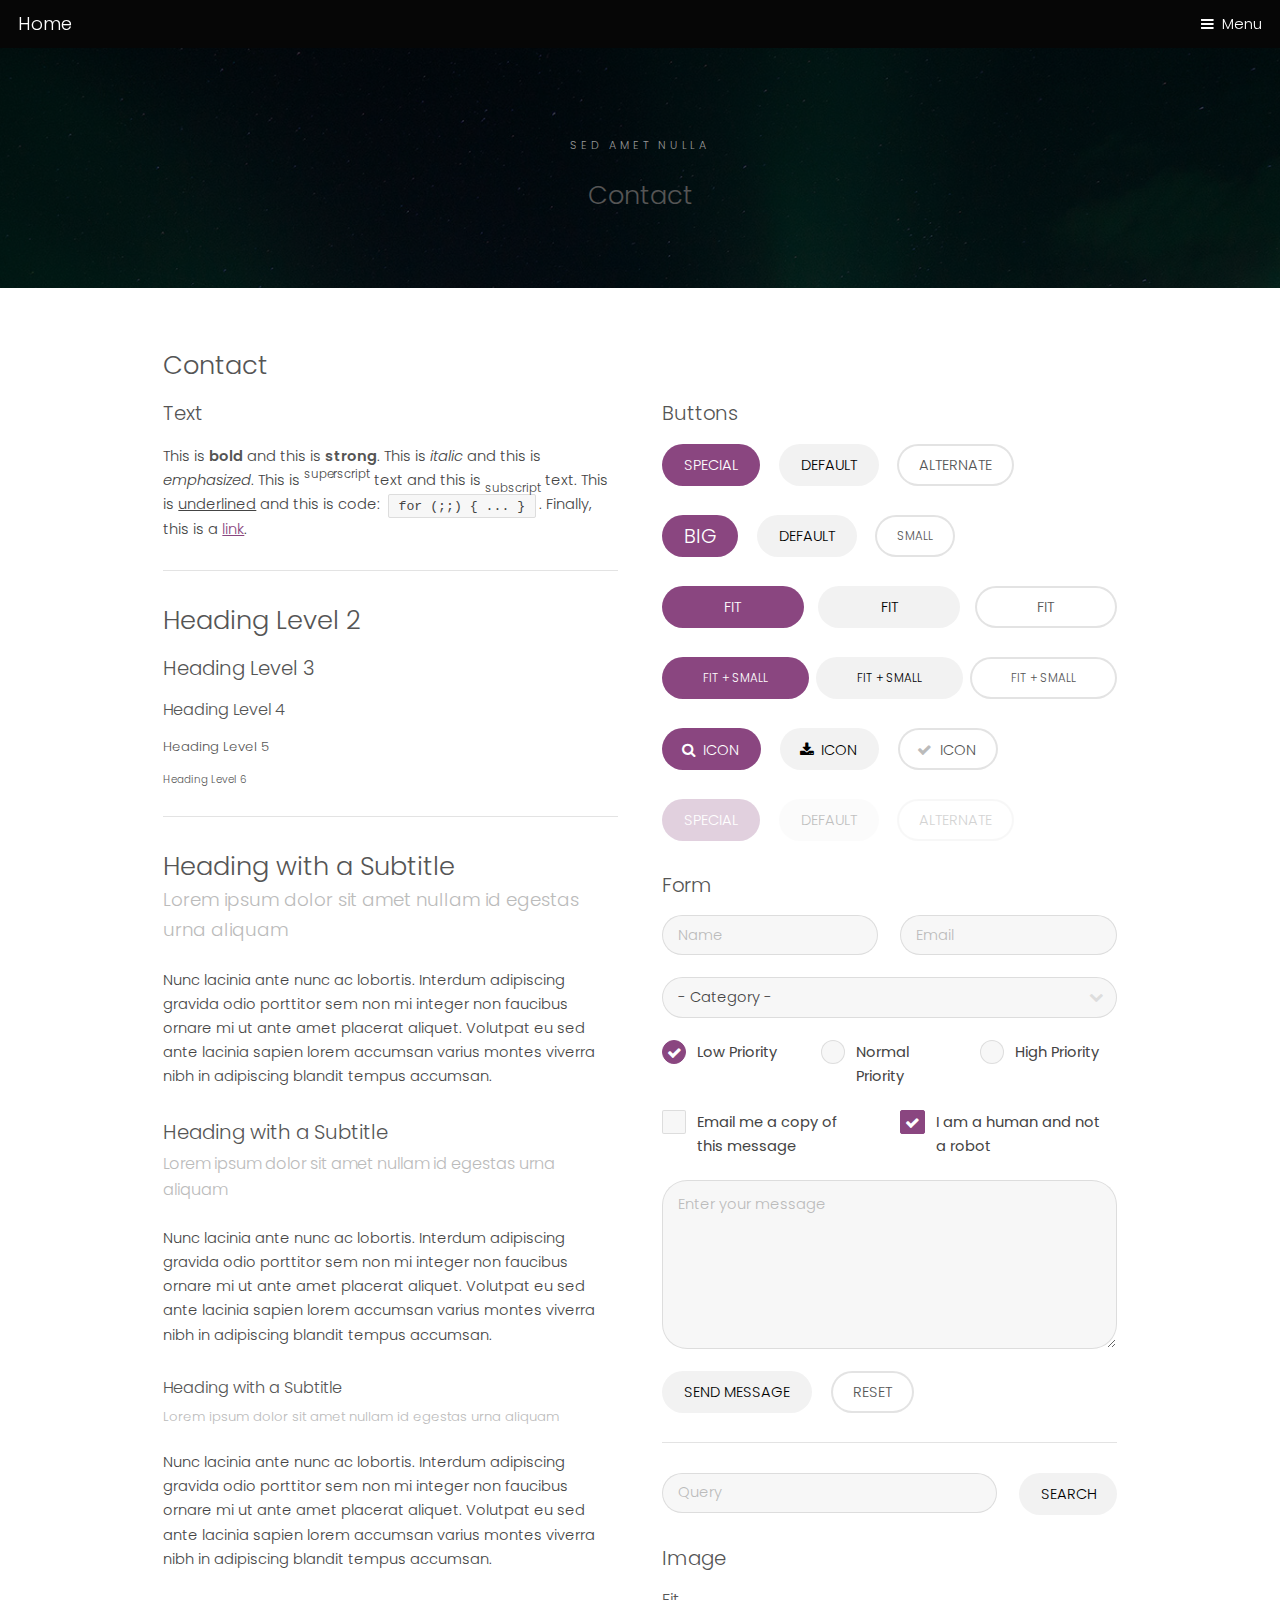
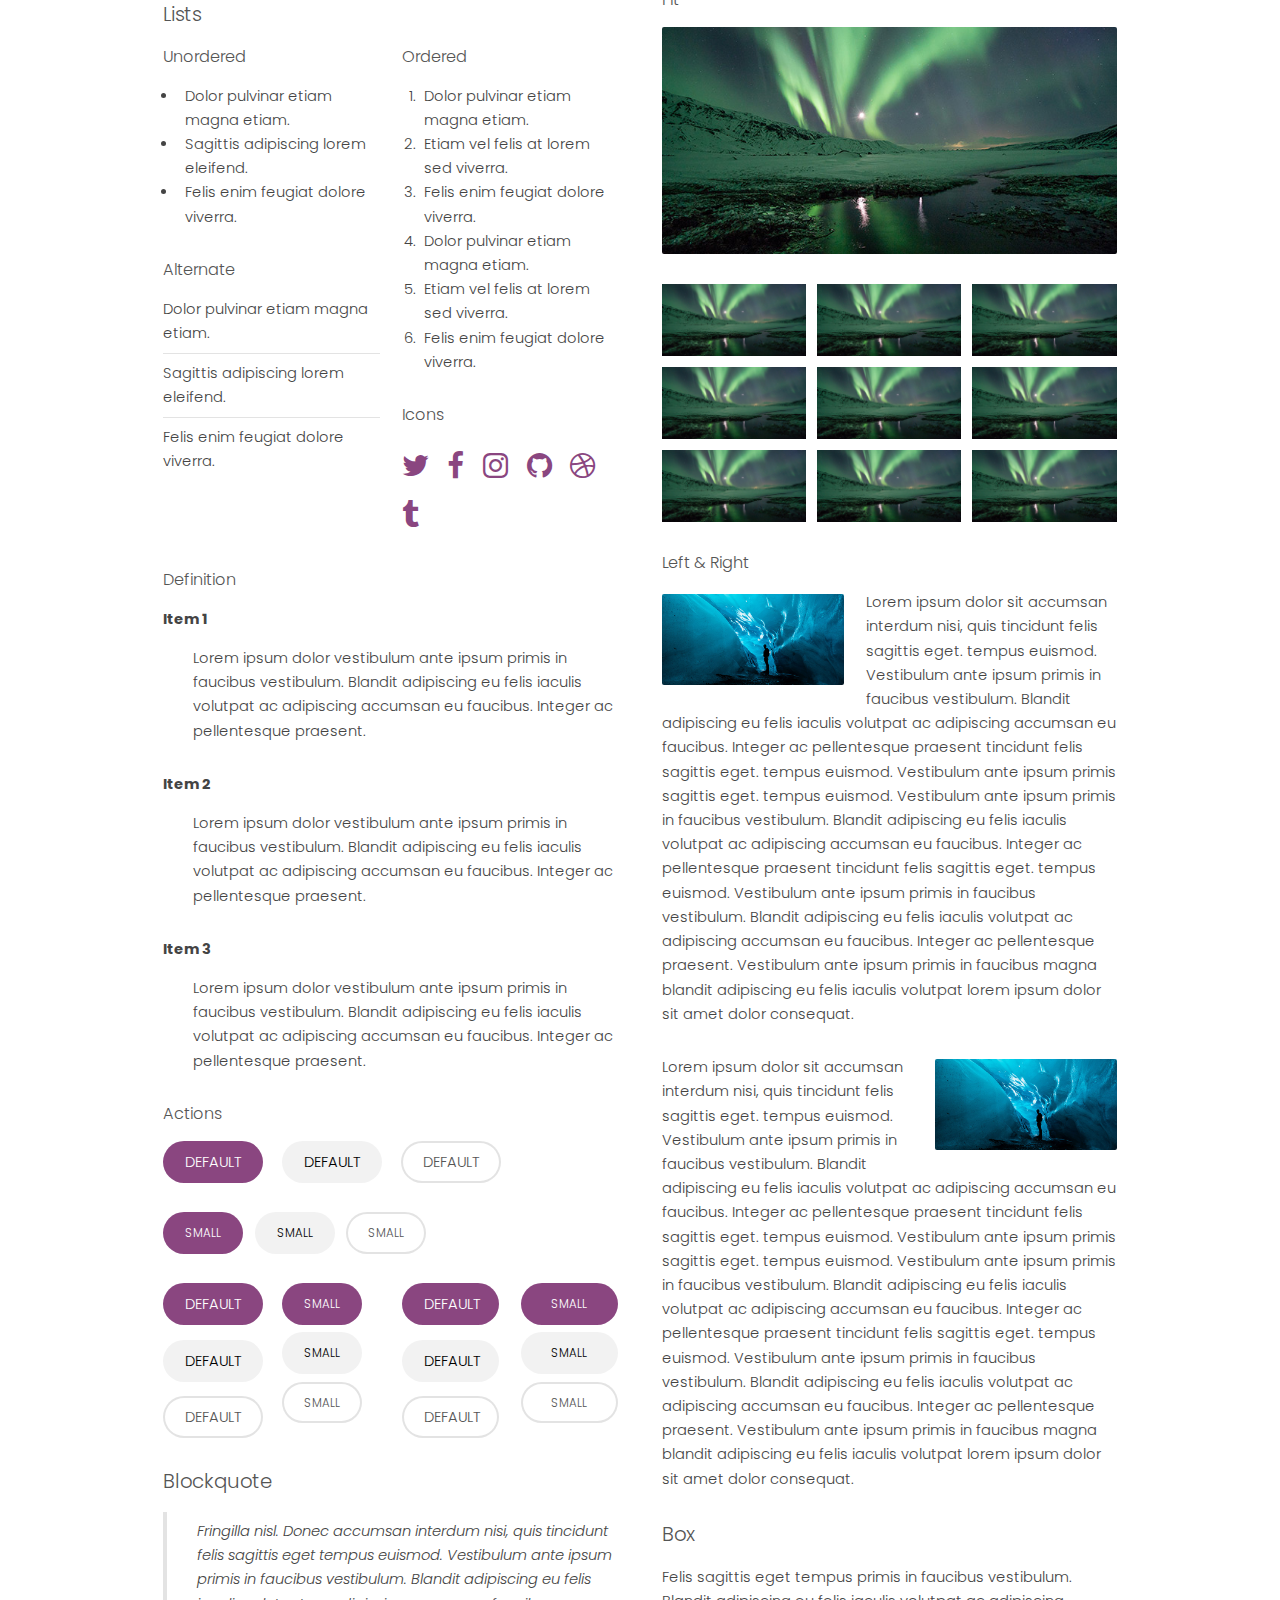
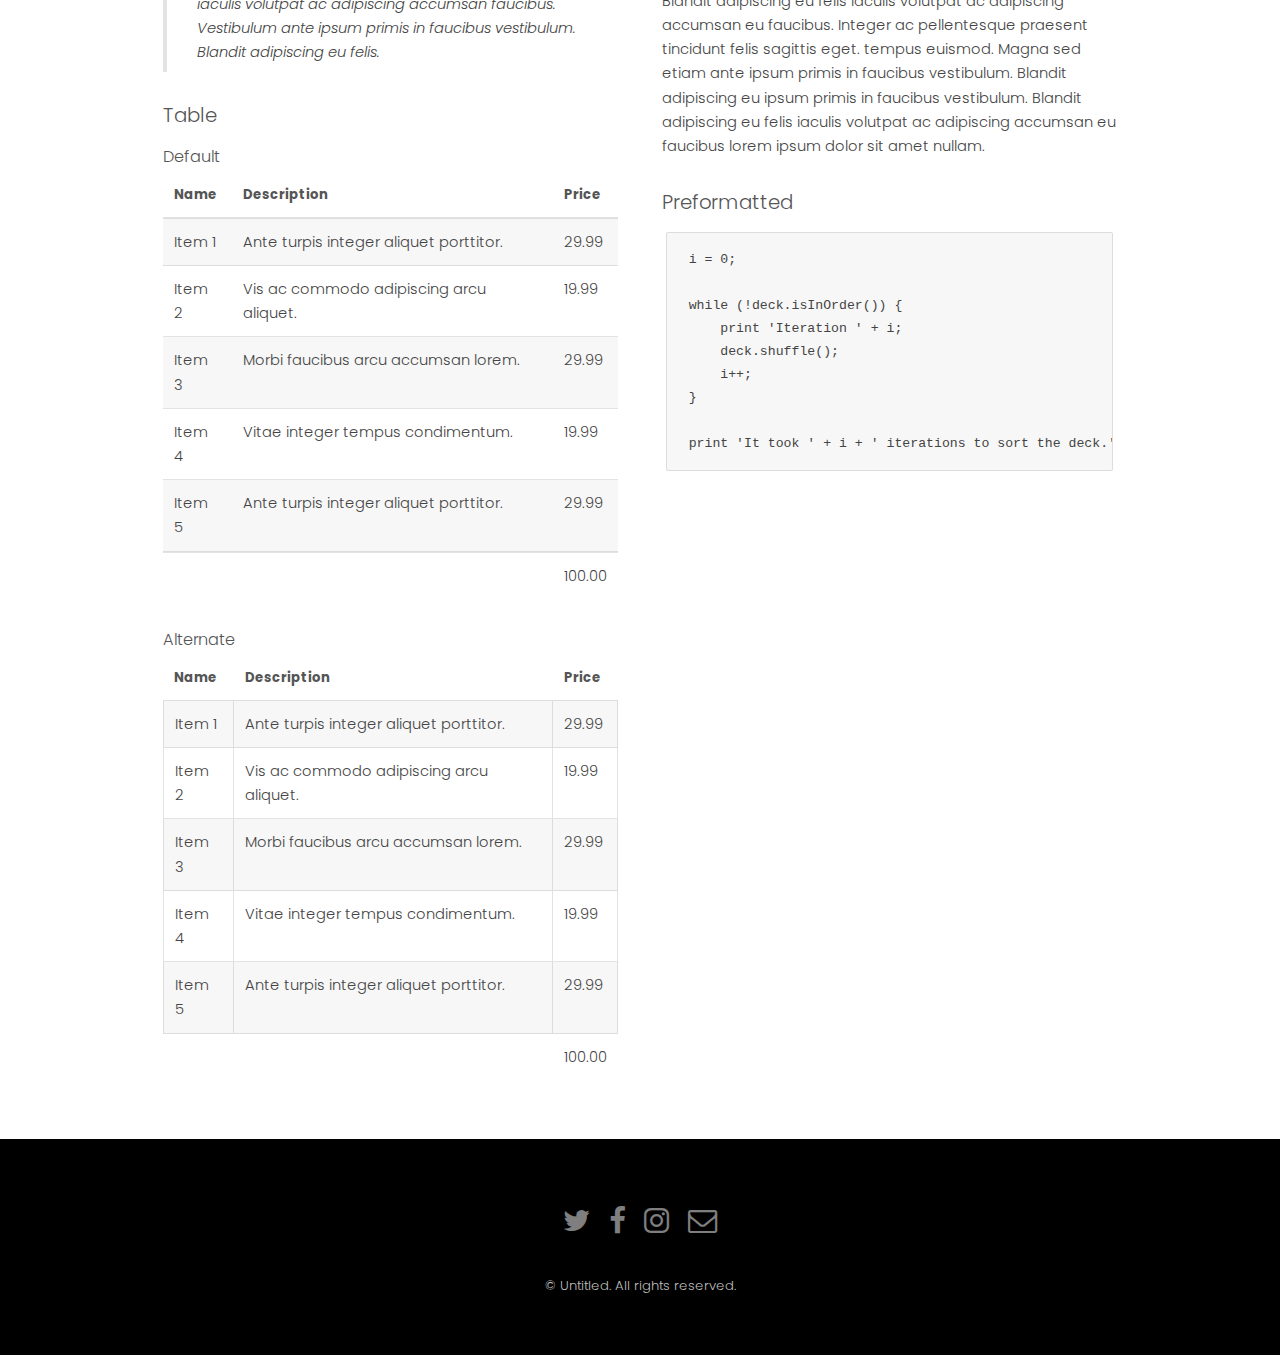
==== commit 7a65bdd5: "Updating portfolio format" ====
--- a/contact.html
+++ b/contact.html
@@ -1,12 +1,8 @@
 <!DOCTYPE HTML>
-<!--
-	Hielo by TEMPLATED
-	templated.co @templatedco
-	Released for free under the Creative Commons Attribution 3.0 license (templated.co/license)
--->
+
 <html>
 	<head>
-		<title>Hielo by TEMPLATED</title>
+		<title>Ben Fung</title>
 		<meta charset="utf-8" />
 		<meta name="viewport" content="width=device-width, initial-scale=1" />
 		<link rel="stylesheet" href="assets/css/main.css" />
@@ -15,7 +11,7 @@
 
 		<!-- Header -->
 			<header id="header">
-				<div class="logo"><a href="index.html">Hielo <span>by TEMPLATED</span></a></div>
+				<div class="logo"><a href="index.html">Home</a></div>
 				<a href="#menu">Menu</a>
 			</header>
 
--- a/assets/css/main.css
+++ b/assets/css/main.css
@@ -1889,7 +1889,7 @@
 		-webkit-transition: background-color 0.2s ease-in-out, color 0.2s ease-in-out;
 		-ms-transition: background-color 0.2s ease-in-out, color 0.2s ease-in-out;
 		transition: background-color 0.2s ease-in-out, color 0.2s ease-in-out;
-		border-radius: 2px;
+		border-radius: 25px;
 		border: 0;
 		cursor: pointer;
 		display: inline-block;
@@ -2080,7 +2080,7 @@
 		-webkit-appearance: none;
 		-ms-appearance: none;
 		appearance: none;
-		border-radius: 2px;
+		border-radius: 25px;
 		border: none;
 		border: solid 1px;
 		color: inherit;
@@ -3118,7 +3118,7 @@
 				color: #ffffff;
 			}
 
-			.wrapper.style3 h1, .wrapper.style3 h2, .wrapper.style3 h3, .wrapper.style3 h4, .wrapper.style3 h5, .wrapper.style3 h6 {
+			.wrapper.style3 h1, .wrapper.style3 h3, .wrapper.style3 h4, .wrapper.style3 h5, .wrapper.style3 h6 {
 				color: #ffffff;
 			}
 
@@ -3170,8 +3170,8 @@
 				.wrapper.style3 button.alt,
 				.wrapper.style3 .button.alt {
 					background-color: transparent;
-					box-shadow: inset 0 0 0 2px rgba(255, 255, 255, 0.25);
-					color: #ffffff !important;
+					/* box-shadow: inset 0 0 0 2px rgba(255, 255, 255, 0.25); */
+					color: #BFBFBF !important;
 				}
 
 					.wrapper.style3 input[type="submit"].alt:hover,
@@ -3348,7 +3348,8 @@
 					left: 0;
 					width: 50%;
 					height: 1px;
-					background-color: rgba(255, 255, 255, 0.5);
+					/* background-color: rgba(255, 255, 255, 0.5); */
+					background-color: transparent;
 				}
 
 			.wrapper.style3:before {
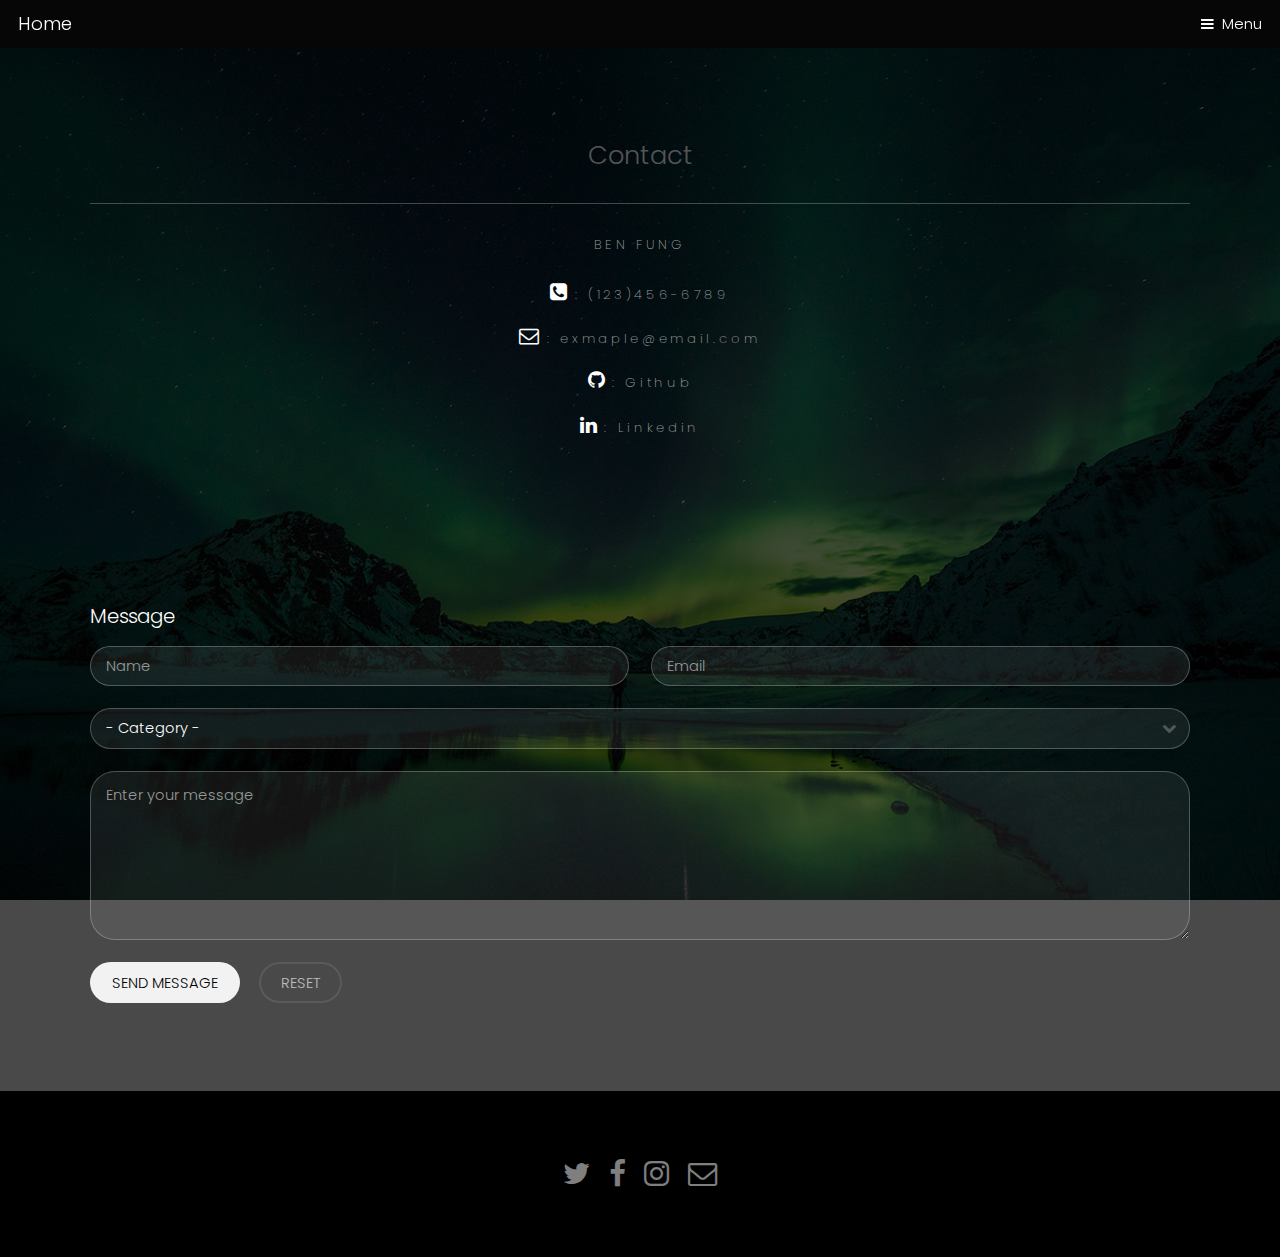
==== commit 9e20142d: "updated html" ====
--- a/contact.html
+++ b/contact.html
@@ -28,406 +28,55 @@
 			<section id="One" class="wrapper style3">
 				<div class="inner">
 					<header class="align-center">
-						<p>Sed amet nulla</p>
-						<h2>Contact</h2>
+						<h2>Contact</h2><hr>
+						<p id="text-color">Ben Fung</p>
+						<h3 class="icon fa-phone-square"><span id="text-color"> : (123)456-6789</span></h3>
+						<h3 class="icon fa-envelope-o"><span id="text-color"> : exmaple@email.com</span></h3>
+						<h3 class="icon fa-github"><a id="text-color" href="https://github.com/benfung1996" target="_blank"> : Github</a></h3>
+						<h3 class="icon fa-linkedin"><a id="text-color" href="https://www.linkedin.com/mynetwork/" target="_blank"> : Linkedin</a></h3>
 					</header>
 				</div>
 			</section>
 
-		<!-- Main -->
-			<div id="main" class="container">
-
-				<!-- Contact -->
-					<h2 id="Contact">Contact</h2>
-					<div class="row 200%">
-						<div class="6u 12u$(medium)">
-
-							<!-- Text stuff -->
-								<h3>Text</h3>
-								<p>This is <b>bold</b> and this is <strong>strong</strong>. This is <i>italic</i> and this is <em>emphasized</em>.
-								This is <sup>superscript</sup> text and this is <sub>subscript</sub> text.
-								This is <u>underlined</u> and this is code: <code>for (;;) { ... }</code>.
-								Finally, this is a <a href="#">link</a>.</p>
-								<hr />
-								<h2>Heading Level 2</h2>
-								<h3>Heading Level 3</h3>
-								<h4>Heading Level 4</h4>
-								<h5>Heading Level 5</h5>
-								<h6>Heading Level 6</h6>
-								<hr />
-								<header>
-									<h2>Heading with a Subtitle</h2>
-									<p>Lorem ipsum dolor sit amet nullam id egestas urna aliquam</p>
-								</header>
-								<p>Nunc lacinia ante nunc ac lobortis. Interdum adipiscing gravida odio porttitor sem non mi integer non faucibus ornare mi ut ante amet placerat aliquet. Volutpat eu sed ante lacinia sapien lorem accumsan varius montes viverra nibh in adipiscing blandit tempus accumsan.</p>
-								<header>
-									<h3>Heading with a Subtitle</h3>
-									<p>Lorem ipsum dolor sit amet nullam id egestas urna aliquam</p>
-								</header>
-								<p>Nunc lacinia ante nunc ac lobortis. Interdum adipiscing gravida odio porttitor sem non mi integer non faucibus ornare mi ut ante amet placerat aliquet. Volutpat eu sed ante lacinia sapien lorem accumsan varius montes viverra nibh in adipiscing blandit tempus accumsan.</p>
-								<header>
-									<h4>Heading with a Subtitle</h4>
-									<p>Lorem ipsum dolor sit amet nullam id egestas urna aliquam</p>
-								</header>
-								<p>Nunc lacinia ante nunc ac lobortis. Interdum adipiscing gravida odio porttitor sem non mi integer non faucibus ornare mi ut ante amet placerat aliquet. Volutpat eu sed ante lacinia sapien lorem accumsan varius montes viverra nibh in adipiscing blandit tempus accumsan.</p>
-
-							<!-- Lists -->
-								<h3>Lists</h3>
-								<div class="row">
-									<div class="6u 12u$(small)">
-
-										<h4>Unordered</h4>
-										<ul>
-											<li>Dolor pulvinar etiam magna etiam.</li>
-											<li>Sagittis adipiscing lorem eleifend.</li>
-											<li>Felis enim feugiat dolore viverra.</li>
-										</ul>
-
-										<h4>Alternate</h4>
-										<ul class="alt">
-											<li>Dolor pulvinar etiam magna etiam.</li>
-											<li>Sagittis adipiscing lorem eleifend.</li>
-											<li>Felis enim feugiat dolore viverra.</li>
-										</ul>
-
-									</div>
-									<div class="6u$ 12u$(small)">
-
-										<h4>Ordered</h4>
-										<ol>
-											<li>Dolor pulvinar etiam magna etiam.</li>
-											<li>Etiam vel felis at lorem sed viverra.</li>
-											<li>Felis enim feugiat dolore viverra.</li>
-											<li>Dolor pulvinar etiam magna etiam.</li>
-											<li>Etiam vel felis at lorem sed viverra.</li>
-											<li>Felis enim feugiat dolore viverra.</li>
-										</ol>
-
-										<h4>Icons</h4>
-										<ul class="icons">
-											<li><a href="#" class="icon fa-twitter"><span class="label">Twitter</span></a></li>
-											<li><a href="#" class="icon fa-facebook"><span class="label">Facebook</span></a></li>
-											<li><a href="#" class="icon fa-instagram"><span class="label">Instagram</span></a></li>
-											<li><a href="#" class="icon fa-github"><span class="label">Github</span></a></li>
-											<li><a href="#" class="icon fa-dribbble"><span class="label">Dribbble</span></a></li>
-											<li><a href="#" class="icon fa-tumblr"><span class="label">Tumblr</span></a></li>
-										</ul>
-
-									</div>
+			<section id="One" class="wrapper style3">
+				<div class="inner">
+					<h3>Message</h3>
+			
+					<form method="post" action="#">
+						<div class="row uniform">
+							<div class="6u 12u$(xsmall)">
+								<input type="text" name="name" id="name" value="" placeholder="Name" />
+							</div>
+							<div class="6u$ 12u$(xsmall)">
+								<input type="email" name="email" id="email" value="" placeholder="Email" />
+							</div>
+							<!-- Break -->
+							<div class="12u$">
+								<div class="select-wrapper">
+									<select name="category" id="category">
+										<option value="">- Category -</option>
+										<option value="1">1</option>
+										<option value="1">2</option>
+										<option value="1">3</option>
+										<option value="1">4</option>
+									</select>
 								</div>
-								<h4>Definition</h4>
-								<dl>
-									<dt>Item 1</dt>
-									<dd>
-										<p>Lorem ipsum dolor vestibulum ante ipsum primis in faucibus vestibulum. Blandit adipiscing eu felis iaculis volutpat ac adipiscing accumsan eu faucibus. Integer ac pellentesque praesent.</p>
-									</dd>
-									<dt>Item 2</dt>
-									<dd>
-										<p>Lorem ipsum dolor vestibulum ante ipsum primis in faucibus vestibulum. Blandit adipiscing eu felis iaculis volutpat ac adipiscing accumsan eu faucibus. Integer ac pellentesque praesent.</p>
-									</dd>
-									<dt>Item 3</dt>
-									<dd>
-										<p>Lorem ipsum dolor vestibulum ante ipsum primis in faucibus vestibulum. Blandit adipiscing eu felis iaculis volutpat ac adipiscing accumsan eu faucibus. Integer ac pellentesque praesent.</p>
-									</dd>
-								</dl>
-
-								<h4>Actions</h4>
+							</div>
+							<!-- Break -->
+							<div class="12u$">
+								<textarea name="message" id="message" placeholder="Enter your message" rows="6"></textarea>
+							</div>
+							<!-- Break -->
+							<div class="12u$">
 								<ul class="actions">
-									<li><a href="#" class="button special">Default</a></li>
-									<li><a href="#" class="button">Default</a></li>
-									<li><a href="#" class="button alt">Default</a></li>
+									<li><input type="submit" value="Send Message" /></li>
+									<li><input type="reset" value="Reset" class="alt" /></li>
 								</ul>
-								<ul class="actions small">
-									<li><a href="#" class="button special small">Small</a></li>
-									<li><a href="#" class="button small">Small</a></li>
-									<li><a href="#" class="button alt small">Small</a></li>
-								</ul>
-								<div class="row">
-									<div class="3u 12u$(small)">
-										<ul class="actions vertical">
-											<li><a href="#" class="button special">Default</a></li>
-											<li><a href="#" class="button">Default</a></li>
-											<li><a href="#" class="button alt">Default</a></li>
-										</ul>
-									</div>
-									<div class="3u 12u$(small)">
-										<ul class="actions vertical small">
-											<li><a href="#" class="button special small">Small</a></li>
-											<li><a href="#" class="button small">Small</a></li>
-											<li><a href="#" class="button alt small">Small</a></li>
-										</ul>
-									</div>
-									<div class="3u 12u$(small)">
-										<ul class="actions vertical">
-											<li><a href="#" class="button special fit">Default</a></li>
-											<li><a href="#" class="button fit">Default</a></li>
-											<li><a href="#" class="button alt fit">Default</a></li>
-										</ul>
-									</div>
-									<div class="3u$ 12u$(small)">
-										<ul class="actions vertical small">
-											<li><a href="#" class="button special small fit">Small</a></li>
-											<li><a href="#" class="button small fit">Small</a></li>
-											<li><a href="#" class="button alt small fit">Small</a></li>
-										</ul>
-									</div>
-								</div>
-
-							<!-- Blockquote -->
-								<h3>Blockquote</h3>
-								<blockquote>Fringilla nisl. Donec accumsan interdum nisi, quis tincidunt felis sagittis eget tempus euismod. Vestibulum ante ipsum primis in faucibus vestibulum. Blandit adipiscing eu felis iaculis volutpat ac adipiscing accumsan faucibus. Vestibulum ante ipsum primis in faucibus vestibulum. Blandit adipiscing eu felis.</blockquote>
-
-							<!-- Table -->
-								<h3>Table</h3>
-
-								<h4>Default</h4>
-								<div class="table-wrapper">
-									<table>
-										<thead>
-											<tr>
-												<th>Name</th>
-												<th>Description</th>
-												<th>Price</th>
-											</tr>
-										</thead>
-										<tbody>
-											<tr>
-												<td>Item 1</td>
-												<td>Ante turpis integer aliquet porttitor.</td>
-												<td>29.99</td>
-											</tr>
-											<tr>
-												<td>Item 2</td>
-												<td>Vis ac commodo adipiscing arcu aliquet.</td>
-												<td>19.99</td>
-											</tr>
-											<tr>
-												<td>Item 3</td>
-												<td> Morbi faucibus arcu accumsan lorem.</td>
-												<td>29.99</td>
-											</tr>
-											<tr>
-												<td>Item 4</td>
-												<td>Vitae integer tempus condimentum.</td>
-												<td>19.99</td>
-											</tr>
-											<tr>
-												<td>Item 5</td>
-												<td>Ante turpis integer aliquet porttitor.</td>
-												<td>29.99</td>
-											</tr>
-										</tbody>
-										<tfoot>
-											<tr>
-												<td colspan="2"></td>
-												<td>100.00</td>
-											</tr>
-										</tfoot>
-									</table>
-								</div>
-
-								<h4>Alternate</h4>
-								<div class="table-wrapper">
-									<table class="alt">
-										<thead>
-											<tr>
-												<th>Name</th>
-												<th>Description</th>
-												<th>Price</th>
-											</tr>
-										</thead>
-										<tbody>
-											<tr>
-												<td>Item 1</td>
-												<td>Ante turpis integer aliquet porttitor.</td>
-												<td>29.99</td>
-											</tr>
-											<tr>
-												<td>Item 2</td>
-												<td>Vis ac commodo adipiscing arcu aliquet.</td>
-												<td>19.99</td>
-											</tr>
-											<tr>
-												<td>Item 3</td>
-												<td> Morbi faucibus arcu accumsan lorem.</td>
-												<td>29.99</td>
-											</tr>
-											<tr>
-												<td>Item 4</td>
-												<td>Vitae integer tempus condimentum.</td>
-												<td>19.99</td>
-											</tr>
-											<tr>
-												<td>Item 5</td>
-												<td>Ante turpis integer aliquet porttitor.</td>
-												<td>29.99</td>
-											</tr>
-										</tbody>
-										<tfoot>
-											<tr>
-												<td colspan="2"></td>
-												<td>100.00</td>
-											</tr>
-										</tfoot>
-									</table>
-								</div>
-
+							</div>
 						</div>
-						<div class="6u$ 12u$(medium)">
-
-							<!-- Buttons -->
-								<h3>Buttons</h3>
-								<ul class="actions">
-									<li><a href="#" class="button special">Special</a></li>
-									<li><a href="#" class="button">Default</a></li>
-									<li><a href="#" class="button alt">Alternate</a></li>
-								</ul>
-								<ul class="actions">
-									<li><a href="#" class="button special big">Big</a></li>
-									<li><a href="#" class="button">Default</a></li>
-									<li><a href="#" class="button alt small">Small</a></li>
-								</ul>
-								<ul class="actions fit">
-									<li><a href="#" class="button special fit">Fit</a></li>
-									<li><a href="#" class="button fit">Fit</a></li>
-									<li><a href="#" class="button alt fit">Fit</a></li>
-								</ul>
-								<ul class="actions fit small">
-									<li><a href="#" class="button special fit small">Fit + Small</a></li>
-									<li><a href="#" class="button fit small">Fit + Small</a></li>
-									<li><a href="#" class="button alt fit small">Fit + Small</a></li>
-								</ul>
-								<ul class="actions">
-									<li><a href="#" class="button special icon fa-search">Icon</a></li>
-									<li><a href="#" class="button icon fa-download">Icon</a></li>
-									<li><a href="#" class="button alt icon fa-check">Icon</a></li>
-								</ul>
-								<ul class="actions">
-									<li><span class="button special disabled">Special</span></li>
-									<li><span class="button disabled">Default</span></li>
-									<li><span class="button alt disabled">Alternate</span></li>
-								</ul>
-
-							<!-- Form -->
-								<h3>Form</h3>
-
-								<form method="post" action="#">
-									<div class="row uniform">
-										<div class="6u 12u$(xsmall)">
-											<input type="text" name="name" id="name" value="" placeholder="Name" />
-										</div>
-										<div class="6u$ 12u$(xsmall)">
-											<input type="email" name="email" id="email" value="" placeholder="Email" />
-										</div>
-										<!-- Break -->
-										<div class="12u$">
-											<div class="select-wrapper">
-												<select name="category" id="category">
-													<option value="">- Category -</option>
-													<option value="1">Manufacturing</option>
-													<option value="1">Shipping</option>
-													<option value="1">Administration</option>
-													<option value="1">Human Resources</option>
-												</select>
-											</div>
-										</div>
-										<!-- Break -->
-										<div class="4u 12u$(small)">
-											<input type="radio" id="priority-low" name="priority" checked>
-											<label for="priority-low">Low Priority</label>
-										</div>
-										<div class="4u 12u$(small)">
-											<input type="radio" id="priority-normal" name="priority">
-											<label for="priority-normal">Normal Priority</label>
-										</div>
-										<div class="4u$ 12u$(small)">
-											<input type="radio" id="priority-high" name="priority">
-											<label for="priority-high">High Priority</label>
-										</div>
-										<!-- Break -->
-										<div class="6u 12u$(small)">
-											<input type="checkbox" id="copy" name="copy">
-											<label for="copy">Email me a copy of this message</label>
-										</div>
-										<div class="6u$ 12u$(small)">
-											<input type="checkbox" id="human" name="human" checked>
-											<label for="human">I am a human and not a robot</label>
-										</div>
-										<!-- Break -->
-										<div class="12u$">
-											<textarea name="message" id="message" placeholder="Enter your message" rows="6"></textarea>
-										</div>
-										<!-- Break -->
-										<div class="12u$">
-											<ul class="actions">
-												<li><input type="submit" value="Send Message" /></li>
-												<li><input type="reset" value="Reset" class="alt" /></li>
-											</ul>
-										</div>
-									</div>
-								</form>
-
-								<hr />
-
-								<form method="post" action="#">
-									<div class="row uniform">
-										<div class="9u 12u$(small)">
-											<input type="text" name="query" id="query" value="" placeholder="Query" />
-										</div>
-										<div class="3u$ 12u$(small)">
-											<input type="submit" value="Search" class="fit" />
-										</div>
-									</div>
-								</form>
-
-							<!-- Image -->
-								<h3>Image</h3>
-
-								<h4>Fit</h4>
-								<span class="image fit"><img src="images/pic01.jpg" alt="" /></span>
-								<div class="box alt">
-									<div class="row 50% uniform">
-										<div class="4u"><span class="image fit"><img src="images/pic01.jpg" alt="" /></span></div>
-										<div class="4u"><span class="image fit"><img src="images/pic01.jpg" alt="" /></span></div>
-										<div class="4u$"><span class="image fit"><img src="images/pic01.jpg" alt="" /></span></div>
-										<!-- Break -->
-										<div class="4u"><span class="image fit"><img src="images/pic01.jpg" alt="" /></span></div>
-										<div class="4u"><span class="image fit"><img src="images/pic01.jpg" alt="" /></span></div>
-										<div class="4u$"><span class="image fit"><img src="images/pic01.jpg" alt="" /></span></div>
-										<!-- Break -->
-										<div class="4u"><span class="image fit"><img src="images/pic01.jpg" alt="" /></span></div>
-										<div class="4u"><span class="image fit"><img src="images/pic01.jpg" alt="" /></span></div>
-										<div class="4u$"><span class="image fit"><img src="images/pic01.jpg" alt="" /></span></div>
-									</div>
-								</div>
-
-								<h4>Left &amp; Right</h4>
-								<p><span class="image left"><img src="images/pic02.jpg" alt="" /></span>Lorem ipsum dolor sit accumsan interdum nisi, quis tincidunt felis sagittis eget. tempus euismod. Vestibulum ante ipsum primis in faucibus vestibulum. Blandit adipiscing eu felis iaculis volutpat ac adipiscing accumsan eu faucibus. Integer ac pellentesque praesent tincidunt felis sagittis eget. tempus euismod. Vestibulum ante ipsum primis sagittis eget. tempus euismod. Vestibulum ante ipsum primis in faucibus vestibulum. Blandit adipiscing eu felis iaculis volutpat ac adipiscing accumsan eu faucibus. Integer ac pellentesque praesent tincidunt felis sagittis eget. tempus euismod. Vestibulum ante ipsum primis in faucibus vestibulum. Blandit adipiscing eu felis iaculis volutpat ac adipiscing accumsan eu faucibus. Integer ac pellentesque praesent. Vestibulum ante ipsum primis in faucibus magna blandit adipiscing eu felis iaculis volutpat lorem ipsum dolor sit amet dolor consequat.</p>
-								<p><span class="image right"><img src="images/pic02.jpg" alt="" /></span>Lorem ipsum dolor sit accumsan interdum nisi, quis tincidunt felis sagittis eget. tempus euismod. Vestibulum ante ipsum primis in faucibus vestibulum. Blandit adipiscing eu felis iaculis volutpat ac adipiscing accumsan eu faucibus. Integer ac pellentesque praesent tincidunt felis sagittis eget. tempus euismod. Vestibulum ante ipsum primis sagittis eget. tempus euismod. Vestibulum ante ipsum primis in faucibus vestibulum. Blandit adipiscing eu felis iaculis volutpat ac adipiscing accumsan eu faucibus. Integer ac pellentesque praesent tincidunt felis sagittis eget. tempus euismod. Vestibulum ante ipsum primis in faucibus vestibulum. Blandit adipiscing eu felis iaculis volutpat ac adipiscing accumsan eu faucibus. Integer ac pellentesque praesent. Vestibulum ante ipsum primis in faucibus magna blandit adipiscing eu felis iaculis volutpat lorem ipsum dolor sit amet dolor consequat.</p>
-
-							<!-- Box -->
-								<h3>Box</h3>
-								<div class="box">
-									<p>Felis sagittis eget tempus primis in faucibus vestibulum. Blandit adipiscing eu felis iaculis volutpat ac adipiscing accumsan eu faucibus. Integer ac pellentesque praesent tincidunt felis sagittis eget. tempus euismod. Magna sed etiam ante ipsum primis in faucibus vestibulum. Blandit adipiscing eu ipsum primis in faucibus vestibulum. Blandit adipiscing eu felis iaculis volutpat ac adipiscing accumsan eu faucibus lorem ipsum dolor sit amet nullam.</p>
-								</div>
-
-							<!-- Preformatted Code -->
-								<h3>Preformatted</h3>
-								<pre><code>i = 0;
-
-while (!deck.isInOrder()) {
-    print 'Iteration ' + i;
-    deck.shuffle();
-    i++;
-}
-
-print 'It took ' + i + ' iterations to sort the deck.';
-</code></pre>
-
-						</div>
-					</div>
-
-			</div>
+					</form>
+				</div>
+			</section>
 
 		<!-- Footer -->
 			<footer id="footer">
@@ -438,9 +87,6 @@
 						<li><a href="#" class="icon fa-instagram"><span class="label">Instagram</span></a></li>
 						<li><a href="#" class="icon fa-envelope-o"><span class="label">Email</span></a></li>
 					</ul>
-				</div>
-				<div class="copyright">
-					&copy; Untitled. All rights reserved.
 				</div>
 			</footer>
 
--- a/assets/css/main.css
+++ b/assets/css/main.css
@@ -2355,10 +2355,12 @@
 			display: block;
 			margin: 0 0 2rem 0;
 			width: 100%;
+
 		}
 
 			.image.fit img {
 				width: 100%;
+				height: 279px;
 			}
 
 		.image.main {
@@ -4304,6 +4306,16 @@
 			text-align: center;
 		}
 
+		#text-color {
+				font-size: .90rem;
+				font-weight: 200;
+				margin: 0 0 .5rem 0;
+				padding: 0 0 1rem 0;
+				letter-spacing: .25rem;
+				color: #999999;
+				
+		}
+
 		@media screen and (max-width: 736px) {
 
 			#footer {
